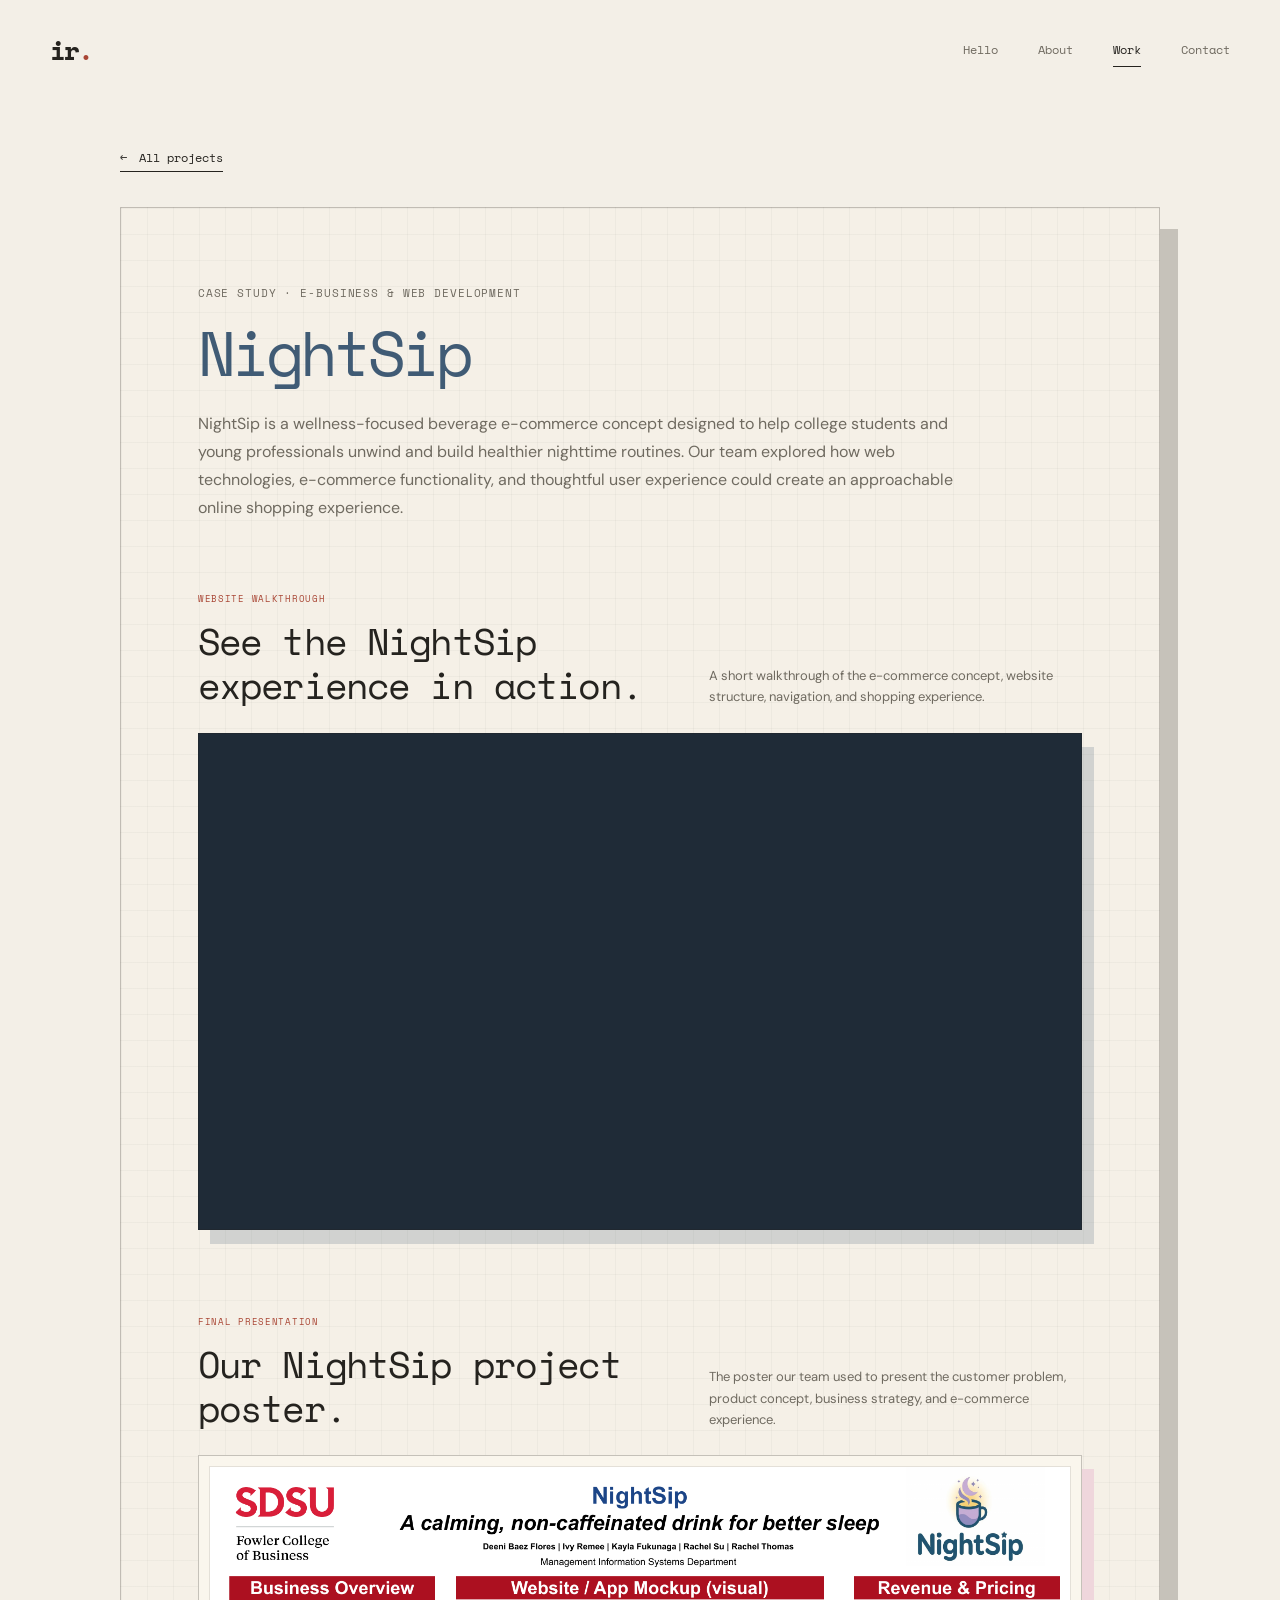
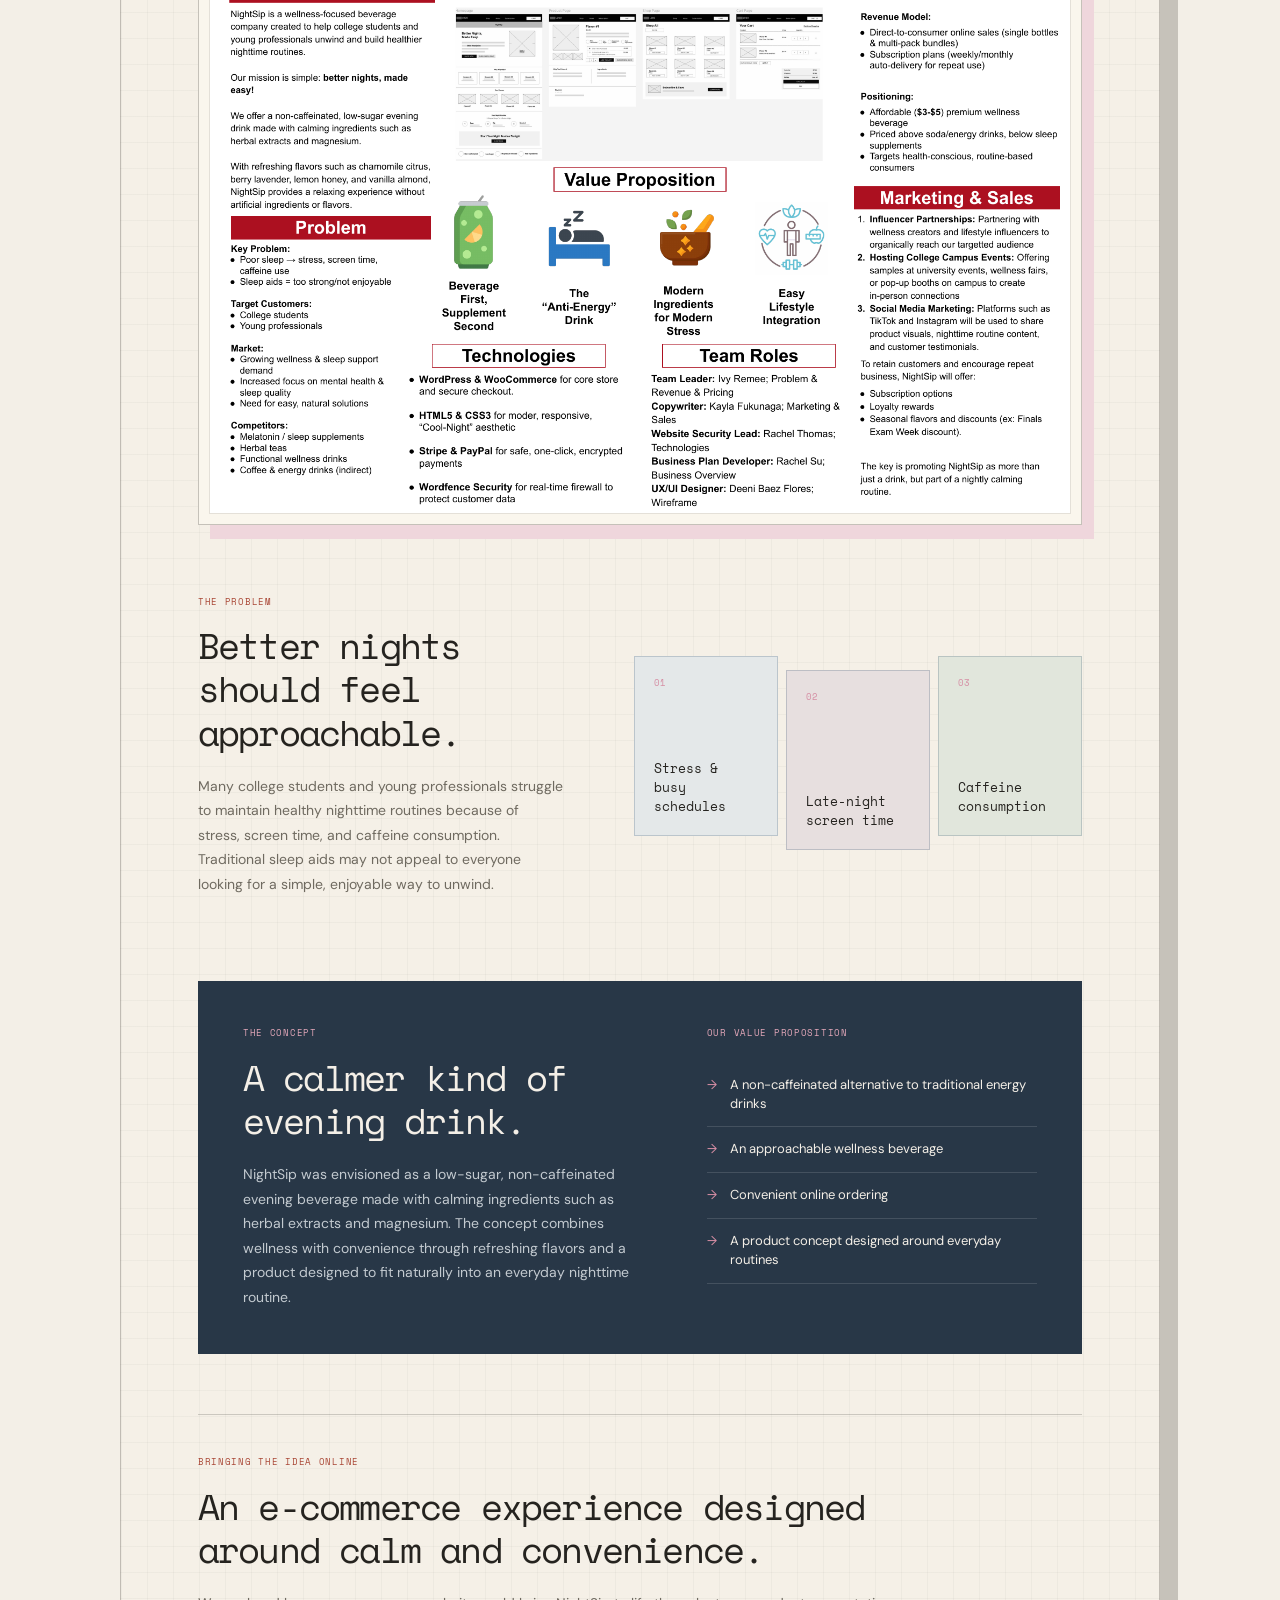
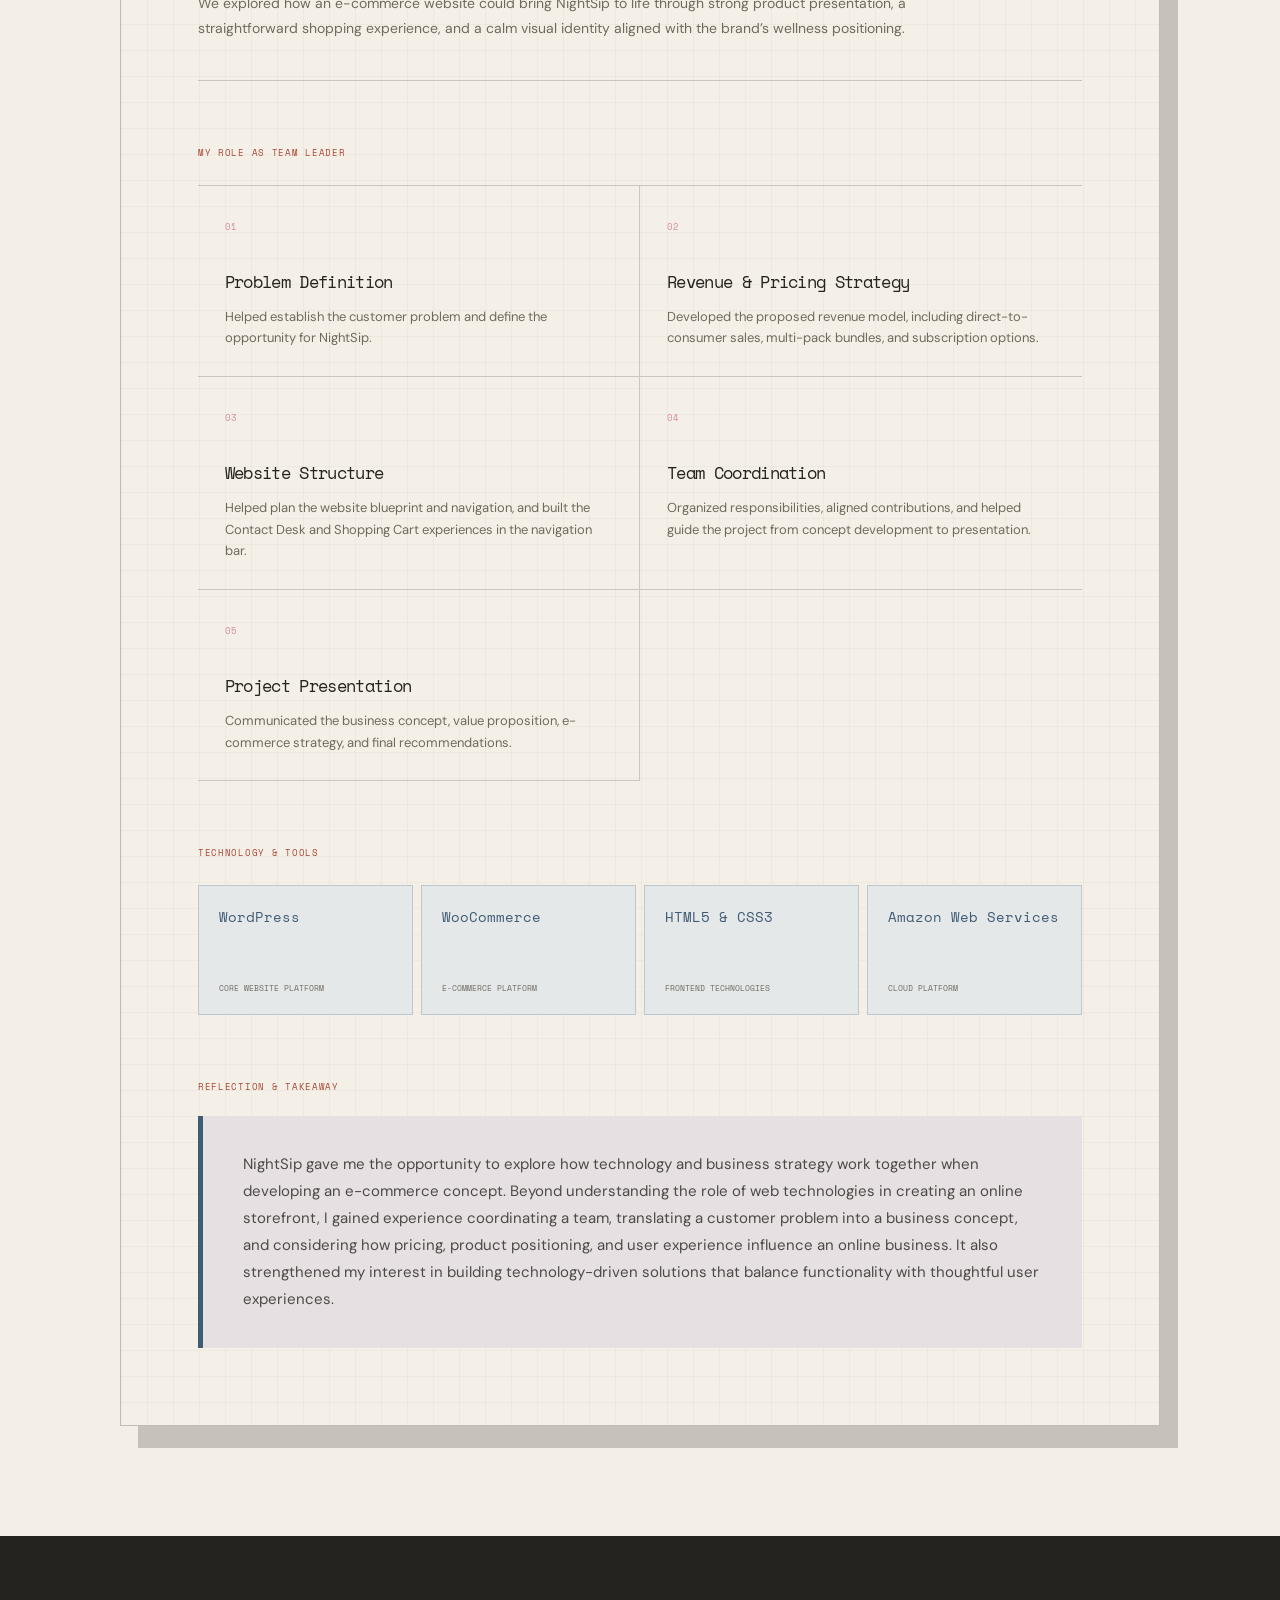
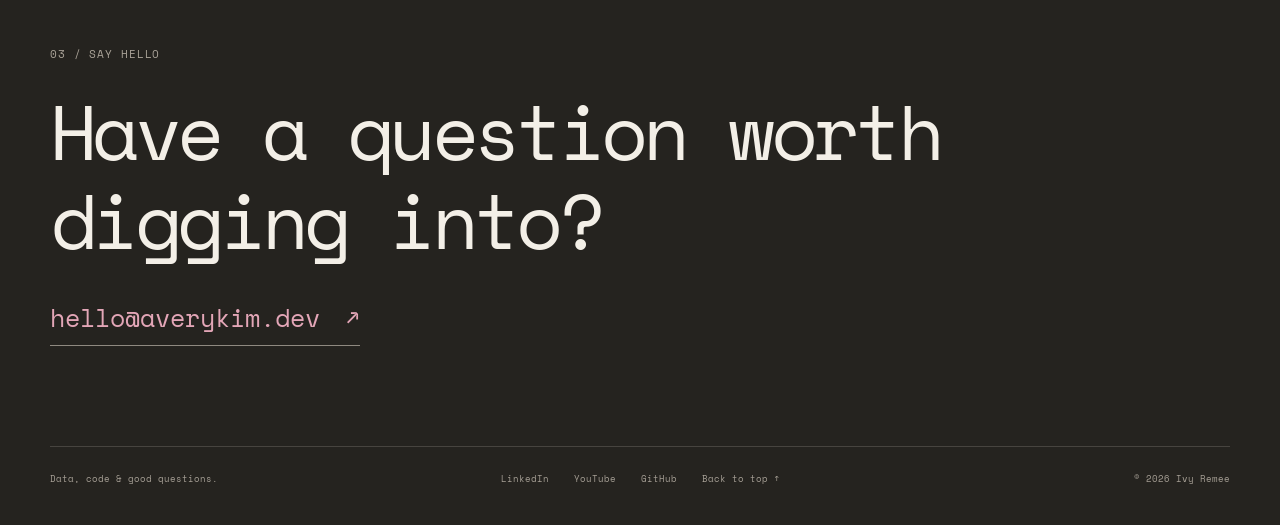
==== projects/nightsip.html @ f797c95e "Add files via upload" ====
<!DOCTYPE html>
<html lang="en">
<head>
  <meta charset="UTF-8">
  <meta name="viewport" content="width=device-width, initial-scale=1.0">
  <title>NightSip | Ivy Remee's Portfolio</title>
  <meta name="description" content="NightSip: a wellness beverage e-commerce concept built with WordPress and WooCommerce.">
  <link rel="icon" href="../assets/favicon.svg" type="image/svg+xml">
  <link rel="icon" href="../assets/favicon-32.png" type="image/png" sizes="32x32">
  <link rel="shortcut icon" href="../assets/favicon.ico">
  <link rel="apple-touch-icon" href="../assets/apple-touch-icon.png">
  <link rel="stylesheet" href="../css/base.css">
  <link rel="stylesheet" href="../css/project.css">
</head>
<body id="top">

  <header class="header">
    <a class="header__logo" href="../index.html#home" aria-label="Ivy Remee, home">ir<span class="header__logo-dot">.</span></a>
    <button class="header__toggle" type="button" aria-expanded="false" aria-controls="primary-nav" aria-label="Toggle navigation">
      <span class="header__toggle-bar header__toggle-bar--top"></span>
      <span class="header__toggle-bar header__toggle-bar--bottom"></span>
    </button>
    <nav class="nav" id="primary-nav" aria-label="Primary navigation">
      <a class="nav__link" href="../index.html#home">Hello</a>
      <a class="nav__link" href="../index.html#about">About</a>
      <a class="nav__link nav__link--active" href="../index.html#work" aria-current="page">Work</a>
      <a class="nav__link" href="#contact">Contact</a>
    </nav>
  </header>

  <main class="project">
    <div class="page-shell">
      <div class="project__inner">
        <a class="project__back" href="../index.html#work"><span class="project__back-icon" aria-hidden="true">←</span> All projects</a>
        <article class="case-study">
          <header class="case-study__header case-study__header--nightsip">
            <p class="kicker">Case study · E-Business &amp; Web Development</p>
            <h1 class="case-study__title">NightSip</h1>
            <p class="case-study__lead">NightSip is a wellness-focused beverage e-commerce concept designed to help college students and young professionals unwind and build healthier nighttime routines. Our team explored how web technologies, e-commerce functionality, and thoughtful user experience could create an approachable online shopping experience.</p>
          </header>

          <section class="nightsip-demo">
            <div class="nightsip-demo__heading">
              <div>
                <p class="case-study__label">Website walkthrough</p>
                <h2>See the NightSip experience in action.</h2>
              </div>
              <p>A short walkthrough of the e-commerce concept, website structure, navigation, and shopping experience.</p>
            </div>
            <div class="video-frame">
              <iframe src="https://www.youtube-nocookie.com/embed/mKow9wGOuWo?rel=0&modestbranding=1&iv_load_policy=3&playsinline=1" title="NightSip e-commerce website walkthrough" loading="lazy" referrerpolicy="strict-origin-when-cross-origin" allow="accelerometer; autoplay; clipboard-write; encrypted-media; gyroscope; picture-in-picture; web-share" allowfullscreen></iframe>
            </div>
          </section>

          <section class="nightsip-poster">
            <div class="nightsip-demo__heading">
              <div>
                <p class="case-study__label">Final presentation</p>
                <h2>Our NightSip project poster.</h2>
              </div>
              <p>The poster our team used to present the customer problem, product concept, business strategy, and e-commerce experience.</p>
            </div>
            <a href="../assets/nightsip-presentation-poster.pdf" target="_blank" rel="noreferrer" aria-label="Open the full NightSip presentation poster as a PDF">
              <img src="../assets/nightsip-presentation-poster.png" alt="NightSip team presentation poster" loading="lazy">
            </a>
          </section>

          <section class="nightsip-problem">
            <div>
              <p class="case-study__label">The problem</p>
              <h2>Better nights should feel approachable.</h2>
              <p>Many college students and young professionals struggle to maintain healthy nighttime routines because of stress, screen time, and caffeine consumption. Traditional sleep aids may not appeal to everyone looking for a simple, enjoyable way to unwind.</p>
            </div>
            <div class="routine-friction" aria-label="Barriers to healthy nighttime routines">
              <article>
                <span>01</span>
                <strong>Stress &amp; busy schedules</strong>
              </article>
              <article>
                <span>02</span>
                <strong>Late-night screen time</strong>
              </article>
              <article>
                <span>03</span>
                <strong>Caffeine consumption</strong>
              </article>
            </div>
          </section>

          <section class="nightsip-solution">
            <div>
              <p class="case-study__label">The concept</p>
              <h2>A calmer kind of evening drink.</h2>
              <p>NightSip was envisioned as a low-sugar, non-caffeinated evening beverage made with calming ingredients such as herbal extracts and magnesium. The concept combines wellness with convenience through refreshing flavors and a product designed to fit naturally into an everyday nighttime routine.</p>
            </div>
            <div>
              <p class="case-study__label">Our value proposition</p>
              <ul>
                <li class="nightsip-solution__item">A non-caffeinated alternative to traditional energy drinks</li>
                <li class="nightsip-solution__item">An approachable wellness beverage</li>
                <li class="nightsip-solution__item">Convenient online ordering</li>
                <li class="nightsip-solution__item">A product concept designed around everyday routines</li>
              </ul>
            </div>
          </section>

          <section class="website-concept">
            <p class="case-study__label">Bringing the idea online</p>
            <h2>An e-commerce experience designed around calm and convenience.</h2>
            <p>We explored how an e-commerce website could bring NightSip to life through strong product presentation, a straightforward shopping experience, and a calm visual identity aligned with the brand’s wellness positioning.</p>
          </section>

          <section class="nightsip-role">
            <p class="case-study__label">My role as team leader</p>
            <div>
              <article>
                <span>01</span>
                <h3>Problem definition</h3>
                <p>Helped establish the customer problem and define the opportunity for NightSip.</p>
              </article>
              <article>
                <span>02</span>
                <h3>Revenue &amp; pricing strategy</h3>
                <p>Developed the proposed revenue model, including direct-to-consumer sales, multi-pack bundles, and subscription options.</p>
              </article>
              <article>
                <span>03</span>
                <h3>Website structure</h3>
                <p>Helped plan the website blueprint and navigation, and built the Contact Desk and Shopping Cart experiences in the navigation bar.</p>
              </article>
              <article>
                <span>04</span>
                <h3>Team coordination</h3>
                <p>Organized responsibilities, aligned contributions, and helped guide the project from concept development to presentation.</p>
              </article>
              <article>
                <span>05</span>
                <h3>Project presentation</h3>
                <p>Communicated the business concept, value proposition, e-commerce strategy, and final recommendations.</p>
              </article>
            </div>
          </section>

          <section class="nightsip-tech">
            <p class="case-study__label">Technology &amp; tools</p>
            <div>
              <article>
                <strong>WordPress</strong>
                <span>Core website platform</span>
              </article>
              <article>
                <strong>WooCommerce</strong>
                <span>E-commerce platform</span>
              </article>
              <article>
                <strong>HTML5 &amp; CSS3</strong>
                <span>Frontend technologies</span>
              </article>
              <article>
                <strong>Amazon Web Services</strong>
                <span>Cloud platform</span>
              </article>
            </div>
          </section>

          <section class="nightsip-reflection">
            <p class="case-study__label">Reflection &amp; takeaway</p>
            <blockquote>NightSip gave me the opportunity to explore how technology and business strategy work together when developing an e-commerce concept. Beyond understanding the role of web technologies in creating an online storefront, I gained experience coordinating a team, translating a customer problem into a business concept, and considering how pricing, product positioning, and user experience influence an online business. It also strengthened my interest in building technology-driven solutions that balance functionality with thoughtful user experiences.</blockquote>
          </section>
        </article>
      </div>
    </div>
  </main>

  <footer class="footer" id="contact">
    <div class="page-shell">
      <p class="kicker kicker--light">03 / Say hello</p>
      <h2 class="section-title section-title--footer">Have a question worth<br>digging into?</h2>
      <a class="footer__contact" href="mailto:hello@averykim.dev">hello@averykim.dev <span class="footer__contact-icon" aria-hidden="true">↗</span></a>
      <div class="footer__row">
        <p>Data, code &amp; good questions.</p>
        <div class="footer__links">
          <a class="footer__link" href="https://www.linkedin.com/in/ivyremee/" target="_blank" rel="noreferrer">LinkedIn</a>
          <a class="footer__link" href="https://www.youtube.com/@lycheeivvy" target="_blank" rel="noreferrer">YouTube</a>
          <a class="footer__link" href="https://github.com" target="_blank" rel="noreferrer">GitHub</a>
          <a class="footer__link" href="#top">Back to top ↑</a>
        </div>
        <span class="footer__copyright">© <span id="year">2026</span> Ivy Remee</span>
      </div>
    </div>
  </footer>

  <script src="../js/main.js" defer></script>
  <script src="../js/cursor.js" defer></script>
</body>
</html>
---- css/base.css ----
/* base.css — design tokens, reset, shared components (buttons, header/nav, footer).
 Loaded on EVERY page. */

@import url("https://fonts.googleapis.com/css2?family=DM+Sans:wght@400;500;600&family=Space+Mono:ital,wght@0,400;0,700;1,400&display=swap");

/* ==========================================================
 Design tokens
 ========================================================== */

:root {
  /* colors */
  --color-paper: #f3efe7;
  --color-ink: #25231f;
  --color-muted: #6f6a60;
  --color-terracotta: #a94635;
  --color-pink: #d58da3;
  --color-pink-soft: #efd6dc;
  --color-sage: #b6c1a6;
  --color-line: rgba(37, 35, 31, 0.2);
  --color-green: #4e6b50;
  --color-blue: #405b75;
  --color-brown: #8e6145;
  --color-fire: #d86045;
  --color-rose: #b96880;
  --color-desk: #dfd8cb;
  --color-work: #e8e1d5;
  --color-card: #f7f3eb;
  --color-footer-muted: #a7a096;

  /* typography */
  --font-sans: "DM Sans", sans-serif;
  --font-mono: "Space Mono", monospace;
  --fs-7: 7px;
  --fs-8: 8px;
  --fs-9: 9px;
  --fs-10: 10px;
  --fs-11: 11px;
  --fs-12: 12px;
  --fs-13: 13px;
  --fs-14: 14px;
  --fs-16: 16px;
  --fs-17: 17px;
  --fs-18: 18px;
  --fs-24: 24px;
  --fs-26: 26px;

  /* spacing */
  --space-4: 4px;
  --space-8: 8px;
  --space-12: 12px;
  --space-14: 14px;
  --space-16: 16px;
  --space-20: 20px;
  --space-22: 22px;
  --space-24: 24px;
  --space-25: 25px;
  --space-30: 30px;
  --space-35: 35px;
  --space-40: 40px;
  --space-55: 55px;
  --space-65: 65px;

  /* layout */
  --shell-width: 1180px;
  --header-height: 100px;
}

/* ==========================================================
 Reset / base
 ========================================================== */

*,
*::before,
*::after {
  box-sizing: border-box;
  border: 0 solid;
  margin: 0;
  padding: 0;
}

html {
  scroll-behavior: smooth;
  line-height: 1.5;
  -webkit-text-size-adjust: 100%;
}

body {
  min-width: 320px;
  overflow-x: clip;
  background: var(--color-paper);
  color: var(--color-ink);
  font-family: var(--font-sans);
}

h1, h2, h3 { font-size: inherit; font-weight: inherit; }

a { color: inherit; text-decoration: inherit; -webkit-tap-highlight-color: transparent; }

strong { font-weight: bolder; }

ul { list-style: none; }

img, svg { display: block; vertical-align: middle; }

img { max-width: 100%; height: auto; }

button {
  font: inherit;
  color: inherit;
  background: transparent;
  cursor: pointer;
  -webkit-tap-highlight-color: transparent;
}

::selection {
  background: var(--color-pink-soft);
  color: var(--color-ink);
}

/* ==========================================================
 Shared blocks
 ========================================================== */

.page-shell {
  width: min(var(--shell-width), calc(100% - 80px));
  margin: 0 auto;
}

.kicker {
  display: flex;
  align-items: center;
  gap: 10px;
  color: var(--color-muted);
  font-family: var(--font-mono);
  font-size: var(--fs-11);
  letter-spacing: 0.08em;
  text-transform: uppercase;
}

.kicker--light {
  color: #aaa398;
}

.section-title {
  margin-top: 15px;
  font-family: var(--font-mono);
  font-size: clamp(32px, 4vw, 52px);
  font-weight: 400;
  letter-spacing: -0.06em;
  line-height: 1.15;
}

.section-title--footer {
  margin: 25px 0 35px;
  font-size: clamp(40px, 6vw, 80px);
}

.button {
  display: inline-flex;
  padding: 14px 19px;
  align-items: center;
  gap: 28px;
  border: 1px solid var(--color-ink);
  font-family: var(--font-mono);
  font-size: var(--fs-12);
  text-decoration: none;
  transition: transform 180ms ease, box-shadow 180ms ease;
}

.button:hover {
  transform: translate(-3px, -3px);
  box-shadow: 4px 4px 0 var(--color-terracotta);
}

.button--dark {
  background: var(--color-ink);
  color: var(--color-paper);
}

.button--light {
  background: transparent;
  color: var(--color-ink);
}

.button--light:hover {
  box-shadow: 4px 4px 0 var(--color-pink);
}

.button--wide {
  min-width: 145px;
  justify-content: space-between;
}

.button--resume {
  border-color: var(--color-blue);
  background: var(--color-blue);
  color: white;
}

.button--resume:hover {
  box-shadow: 4px 4px 0 rgba(64, 91, 117, 0.35);
}

.button--linkedin {
  border-color: var(--color-green);
  background: var(--color-green);
  color: white;
}

.button--linkedin:hover {
  box-shadow: 4px 4px 0 rgba(78, 107, 80, 0.35);
}

.button--youtube {
  border-color: var(--color-brown);
  background: var(--color-brown);
  color: white;
}

.button--youtube:hover {
  box-shadow: 4px 4px 0 rgba(142, 97, 69, 0.35);
}

.text-link {
  display: inline-flex;
  padding-bottom: 4px;
  align-items: center;
  gap: 12px;
  border-bottom: 1px solid var(--color-ink);
  color: var(--color-ink);
  font-family: var(--font-mono);
  font-size: var(--fs-12);
  text-decoration: none;
}

.text-link__icon {
  transition: transform 180ms ease;
}

.text-link:hover .text-link__icon {
  transform: translateX(5px);
}

/* ==========================================================
 Header / navigation
 ========================================================== */

.header {
  position: absolute;
  z-index: 20;
  top: 0;
  right: 0;
  left: 0;
  display: flex;
  width: min(var(--shell-width), calc(100% - 80px));
  height: var(--header-height);
  margin: 0 auto;
  align-items: center;
  justify-content: space-between;
}

.header__logo {
  color: var(--color-ink);
  font-family: var(--font-mono);
  font-size: 26px;
  font-weight: 700;
  letter-spacing: -2px;
  text-decoration: none;
}

.header__logo-dot {
  color: var(--color-terracotta);
}

.header__toggle {
  display: none;
}

.nav {
  display: flex;
  align-items: center;
  gap: 40px;
}

.nav__link {
  position: relative;
  color: var(--color-muted);
  font-family: var(--font-mono);
  font-size: var(--fs-12);
  text-decoration: none;
}

.nav__link::after {
  position: absolute;
  right: 0;
  bottom: -8px;
  left: 0;
  height: 1px;
  background: var(--color-ink);
  content: "";
  transform: scaleX(0);
  transform-origin: right;
  transition: transform 250ms ease;
}

.nav__link:hover,
.nav__link--active {
  color: var(--color-ink);
}

.nav__link:hover::after,
.nav__link--active::after {
  transform: scaleX(1);
  transform-origin: left;
}

/* ==========================================================
 Footer
 ========================================================== */

.footer {
  padding: 110px 0 40px;
  background: var(--color-ink);
  color: var(--color-paper);
}

.footer__contact {
  display: inline-flex;
  padding-bottom: 8px;
  align-items: center;
  gap: 25px;
  border-bottom: 1px solid #8f8980;
  color: #e3a6b7;
  font-family: var(--font-mono);
  font-size: clamp(17px, 2vw, 25px);
  text-decoration: none;
}

.footer__contact-icon {
  transition: transform 180ms ease;
}

.footer__contact:hover .footer__contact-icon {
  transform: translate(5px, -5px);
}

.footer__row {
  display: grid;
  margin-top: 100px;
  padding-top: 25px;
  border-top: 1px solid #47443f;
  grid-template-columns: 1fr auto 1fr;
  align-items: center;
  color: var(--color-footer-muted);
  font-family: var(--font-mono);
  font-size: var(--fs-9);
}

.footer__links {
  display: flex;
  gap: 25px;
}

.footer__link {
  color: inherit;
  text-decoration: none;
}

.footer__link:hover {
  color: white;
}

.footer__copyright {
  text-align: right;
}

/* ==========================================================
 Tablet — max-width 1024px
 ========================================================== */

@media (max-width: 1024px) {
  .page-shell,
  .header {
    width: min(100% - 40px, 680px);
  }

  .header__toggle {
    position: relative;
    z-index: 22;
    display: block;
    width: 34px;
    height: 34px;
    border: 0;
    background: transparent;
  }

  .header__toggle-bar {
    position: absolute;
    right: 2px;
    width: 25px;
    height: 1px;
    background: var(--color-ink);
    transition: transform 180ms ease;
  }

  .header__toggle-bar--top { top: 12px; }

  .header__toggle-bar--bottom { top: 20px; }

  .nav {
    position: fixed;
    top: 0;
    right: -100%;
    width: min(82vw, 340px);
    height: 100vh;
    padding: 110px 45px;
    flex-direction: column;
    align-items: flex-start;
    background: #e7dfd2;
    box-shadow: -20px 0 50px rgba(37, 35, 31, 0.12);
    gap: 30px;
    visibility: hidden;
    transition: right 280ms ease, visibility 0s linear 280ms;
  }

  .nav--open {
    right: 0;
    visibility: visible;
    transition: right 280ms ease, visibility 0s linear 0s;
  }

  .nav__link {
    font-size: var(--fs-18);
  }
}

/* ==========================================================
 Mobile — max-width 768px
 ========================================================== */

@media (max-width: 768px) {
  .page-shell,
  .header {
    width: calc(100% - 34px);
  }

  .header {
    height: 78px;
  }

  .button--wide {
    width: 100%;
  }

  .footer {
    padding-top: 80px;
  }

  .footer__row {
    margin-top: 75px;
    grid-template-columns: 1fr;
    gap: 22px;
  }

  .footer__copyright {
    text-align: left;
  }
}

@media (prefers-reduced-motion: reduce) {
  html {
    scroll-behavior: auto;
  }

  *,
  *::before,
  *::after {
    animation-duration: 0.01ms !important;
    animation-iteration-count: 1 !important;
    transition-duration: 0.01ms !important;
  }
}

/* ==========================================================
   Crosshair cursor (js/cursor.js adds the .reticle element)
   Mouse only — touch screens keep their normal behavior.
   ========================================================== */
html.has-reticle,
html.has-reticle * {
  cursor: none !important;
}

.reticle {
  position: fixed;
  z-index: 9999;
  top: 0;
  left: 0;
  width: 0;
  height: 0;
  opacity: 0;
  pointer-events: none;
  transition: opacity 150ms ease;
}

.reticle--visible {
  opacity: 1;
}

.reticle__ring {
  position: absolute;
  top: -11px;
  left: -11px;
  width: 22px;
  height: 22px;
  border: 1.5px solid var(--color-terracotta);
  border-radius: 50%;
  transition: transform 180ms ease, border-color 180ms ease, background-color 180ms ease;
}

.reticle__tick,
.reticle__dot {
  position: absolute;
  background: var(--color-terracotta);
  transition: background-color 180ms ease;
}

.reticle__dot {
  top: -1.5px;
  left: -1.5px;
  width: 3px;
  height: 3px;
}

.reticle__tick--n { top: -17px; left: -0.75px; width: 1.5px; height: 11px; }
.reticle__tick--s { top: 6px; left: -0.75px; width: 1.5px; height: 11px; }
.reticle__tick--w { top: -0.75px; left: -17px; width: 11px; height: 1.5px; }
.reticle__tick--e { top: -0.75px; left: 6px; width: 11px; height: 1.5px; }

.reticle__chip {
  position: absolute;
  top: 20px;
  left: 20px;
  padding: 5px 7px;
  border: 1px solid var(--color-ink);
  background: var(--color-paper);
  box-shadow: 3px 3px 0 rgba(213, 141, 163, 0.6);
  color: var(--color-ink);
  font-family: var(--font-mono);
  font-size: var(--fs-10);
  line-height: 1;
  white-space: pre;
  transition: box-shadow 180ms ease;
}

.reticle--flip-x .reticle__chip {
  right: 20px;
  left: auto;
}

.reticle--flip-y .reticle__chip {
  top: auto;
  bottom: 20px;
}

/* over links and buttons */
.reticle--hover .reticle__ring {
  border-color: var(--color-pink);
  background: rgba(213, 141, 163, 0.16);
  transform: scale(1.7);
}

.reticle--hover .reticle__chip {
  box-shadow: 3px 3px 0 var(--color-terracotta);
}

/* while the mouse button is down */
.reticle--pressed .reticle__ring {
  transform: scale(0.7);
}

.reticle--hover.reticle--pressed .reticle__ring {
  transform: scale(1.35);
}

/* on the dark footer */
.reticle--dark .reticle__ring {
  border-color: var(--color-pink);
}

.reticle--dark .reticle__tick,
.reticle--dark .reticle__dot {
  background: var(--color-pink);
}

.reticle--dark.reticle--hover .reticle__ring {
  border-color: var(--color-paper);
  background: rgba(243, 239, 231, 0.14);
}
---- css/project.css ----
/* project.css — styles for the case-study pages in /projects.
 Loaded together with base.css. */

.case-study__header {
  max-width: 800px;
}

.case-study__title {
  margin: 19px 0 25px;
  font-family: var(--font-mono);
  font-size: clamp(34px, 5vw, 62px);
  font-weight: 400;
  letter-spacing: -0.065em;
  line-height: 1.05;
}

.case-study__lead {
  max-width: 760px;
  color: var(--color-muted);
  font-size: var(--fs-16);
  line-height: 1.75;
}

.case-study__label {
  color: var(--color-terracotta);
  font-family: var(--font-mono);
  font-size: var(--fs-9);
  letter-spacing: 0.08em;
  text-transform: uppercase;
}

.case-study__columns {
  display: grid;
  margin-top: 65px;
  padding: 35px 0;
  border-top: 1px solid var(--color-line);
  border-bottom: 1px solid var(--color-line);
  grid-template-columns: 1fr 1fr;
  gap: 60px;
}

.case-study__checklist,
.case-study__tags {
  margin: 22px 0 0;
  padding: 0;
  list-style: none;
}

.case-study__check {
  position: relative;
  margin: 11px 0;
  padding-left: 21px;
  color: var(--color-muted);
  font-size: var(--fs-14);
}

.case-study__check::before {
  position: absolute;
  top: 0;
  left: 0;
  color: var(--color-terracotta);
  content: "→";
  font-family: var(--font-mono);
}

.case-study__tags {
  display: flex;
  flex-wrap: wrap;
  gap: 8px;
}

.case-study__tag {
  padding: 7px 10px;
  border: 1px solid var(--color-line);
  border-radius: 30px;
  background: rgba(255, 255, 255, 0.32);
  font-family: var(--font-mono);
  font-size: var(--fs-9);
}

.insights {
  padding-top: 65px;
}

.insights__grid {
  display: grid;
  margin-top: 24px;
  grid-template-columns: 1fr;
  gap: 14px;
}

.insight {
  min-height: 240px;
  padding: 25px;
  border: 1px solid var(--color-line);
  background: rgba(250, 246, 237, 0.8);
}

.insight--visual {
  display: grid;
  padding: 18px;
  grid-template-columns: minmax(0, 1.35fr) minmax(240px, 0.65fr);
  align-items: center;
  gap: 35px;
}

.insight--1 { box-shadow: inset 0 5px 0 var(--color-fire); }

.insight--2 { box-shadow: inset 0 5px 0 var(--color-green); }

.insight--3 { box-shadow: inset 0 5px 0 var(--color-blue); }

.insight__image {
  display: block;
  width: 100%;
  border: 1px solid rgba(37, 35, 31, 0.12);
  background: white;
}

.insight__num {
  color: var(--color-pink);
  font-family: var(--font-mono);
  font-size: var(--fs-10);
}

.insight__title {
  margin: 40px 0 16px;
  font-family: var(--font-mono);
  font-size: var(--fs-18);
  font-weight: 400;
  letter-spacing: -0.04em;
  line-height: 1.25;
}

.insight__text,
.reflection__text {
  color: var(--color-muted);
  font-size: var(--fs-13);
  line-height: 1.68;
}

.outcomes {
  margin-top: 55px;
  padding: 34px;
  border-left: 5px solid var(--color-terracotta);
  background: var(--color-pink-soft);
}

.outcomes__list {
  display: grid;
  margin: 22px 0 0;
  padding: 0;
  grid-template-columns: 1fr 1fr;
  gap: 14px 35px;
  list-style: none;
}

.outcomes__item {
  position: relative;
  padding-left: 18px;
  font-size: var(--fs-13);
  line-height: 1.5;
}

.outcomes__item::before {
  position: absolute;
  left: 0;
  color: var(--color-terracotta);
  content: "•";
}

.reflection {
  display: grid;
  margin-top: 55px;
  grid-template-columns: 1fr 1fr;
  gap: 55px;
}

.reflection__item {
  padding-top: 25px;
  border-top: 1px solid var(--color-line);
}

.reflection__text {
  margin-top: 18px;
}

/* ==========================================================
 Tablet — max-width 1024px
 ========================================================== */

@media (max-width: 1024px) {
  .insights__grid {
    grid-template-columns: 1fr;
  }

  .insight {
    min-height: auto;
  }

  .insight--visual {
    grid-template-columns: 1fr;
    gap: 22px;
  }
}

/* ==========================================================
 Mobile — max-width 768px
 ========================================================== */

@media (max-width: 768px) {
  .case-study__title {
    font-size: 34px;
  }

  .case-study__columns,
  .reflection {
    grid-template-columns: 1fr;
    gap: 35px;
  }

  .outcomes {
    padding: 25px 20px;
  }

  .outcomes__list {
    grid-template-columns: 1fr;
  }
}

/* ==========================================================
   Project page layout (replaces the old modal on the homepage)
   ========================================================== */
.project {
  padding-top: 145px;
  padding-bottom: 110px;
}

.project__inner {
  width: min(100%, 1040px);
  margin: 0 auto;
}

.project__back {
  display: inline-flex;
  margin-bottom: 35px;
  padding-bottom: 4px;
  align-items: center;
  gap: 12px;
  border-bottom: 1px solid var(--color-ink);
  color: var(--color-ink);
  font-family: var(--font-mono);
  font-size: var(--fs-12);
  text-decoration: none;
}

.project__back-icon {
  transition: transform 180ms ease;
}

.project__back:hover .project__back-icon {
  transform: translateX(-5px);
}

.case-study {
  position: relative;
  padding: clamp(38px, 6vw, 80px);
  border: 1px solid rgba(37, 35, 31, 0.25);
  background-color: #f5f0e7;
  background-image:
    linear-gradient(rgba(37, 35, 31, 0.035) 1px, transparent 1px),
    linear-gradient(90deg, rgba(37, 35, 31, 0.035) 1px, transparent 1px);
  background-size: 26px 26px;
  box-shadow: 18px 22px 0 rgba(37, 35, 31, 0.22);
}

@media (max-width: 768px) {
  .project {
    padding-top: 110px;
    padding-bottom: 70px;
  }

  .case-study {
    padding: 45px 20px;
    box-shadow: none;
  }
}


/* ==========================================================
   Starting Salary page
   ========================================================== */
.analysis-code {
  display: block;
  margin-top: 23px;
  padding: 12px 14px;
  overflow-x: auto;
  border: 1px solid rgba(64, 91, 117, 0.25);
  background: #e7ebed;
  color: var(--color-blue);
  font-family: var(--font-mono);
  font-size: var(--fs-9);
  line-height: 1.5;
  white-space: nowrap;
}

.code-showcase {
  margin-top: 65px;
  padding: clamp(28px, 5vw, 50px);
  border: 1px solid rgba(64, 91, 117, 0.24);
  background: #dfe5e7;
}

.code-showcase__heading {
  max-width: 680px;
}

.code-showcase__heading h2 {
  margin: 13px 0 12px;
  font-family: var(--font-mono);
  font-size: clamp(27px, 4vw, 40px);
  font-weight: 400;
  letter-spacing: -0.055em;
}

.code-showcase__grid {
  display: grid;
  margin-top: 32px;
  grid-template-columns: repeat(2, 1fr);
  gap: 12px;
}

.code-showcase__item {
  min-width: 0;
  padding: 22px;
  border: 1px solid rgba(64, 91, 117, 0.23);
  background: #e7ebed;
}

.code-showcase__item > span {
  color: var(--color-green);
  font-family: var(--font-mono);
  font-size: var(--fs-9);
}

.code-showcase__item h3 {
  min-height: 42px;
  margin: 17px 0 15px;
  font-family: var(--font-mono);
  font-size: var(--fs-13);
  font-weight: 400;
  line-height: 1.45;
}

.code-showcase pre {
  margin: 0;
  overflow-x: auto;
}

.code-showcase code {
  color: var(--color-blue);
  font-family: var(--font-mono);
  font-size: var(--fs-8);
  line-height: 1.75;
}

.code-caption {
  margin-top: 20px;
  padding-top: 16px;
  border-top: 1px solid rgba(64, 91, 117, 0.2);
  color: var(--color-muted);
  font-size: var(--fs-11);
  line-height: 1.6;
}

.salary-result-card {
  display: grid;
  margin-top: 55px;
  padding: clamp(28px, 5vw, 50px);
  border-left: 5px solid var(--color-green);
  background: #dfe7da;
  grid-template-columns: auto 1fr;
  align-items: center;
  gap: clamp(30px, 6vw, 75px);
}

.salary-result-card > div {
  display: flex;
  flex-direction: column;
}

.salary-result-card > div:first-child > span {
  color: var(--color-blue);
  font-family: var(--font-mono);
  font-size: clamp(45px, 7vw, 78px);
  letter-spacing: -0.08em;
  line-height: 1;
}

.salary-result-card small {
  margin-top: 8px;
  color: var(--color-muted);
  font-family: var(--font-mono);
  font-size: var(--fs-8);
  text-transform: uppercase;
}

.salary-results-copy ul {
  display: grid;
  margin: 17px 0 0;
  padding: 0;
  gap: 9px;
  list-style: none;
}

.salary-results-copy__item {
  position: relative;
  padding-left: 18px;
  color: #465043;
  font-size: var(--fs-13);
  line-height: 1.5;
}

.salary-results-copy__item::before {
  position: absolute;
  left: 0;
  color: var(--color-green);
  content: "→";
  font-family: var(--font-mono);
}

/* ==========================================================
   NightSip page
   ========================================================== */
.case-study__header--nightsip .case-study__title {
  color: var(--color-blue);
}

.nightsip-demo {
  margin-top: 70px;
}

.nightsip-demo__heading {
  display: grid;
  margin-bottom: 25px;
  grid-template-columns: 1fr 0.8fr;
  align-items: end;
  gap: 45px;
}

.nightsip-demo__heading h2 {
  margin-top: 13px;
  font-family: var(--font-mono);
  font-size: clamp(24px, 3vw, 37px);
  font-weight: 400;
  letter-spacing: -0.05em;
  line-height: 1.2;
}

.nightsip-demo__heading > p {
  color: var(--color-muted);
  font-size: var(--fs-13);
  line-height: 1.65;
}

.video-frame {
  position: relative;
  overflow: hidden;
  border: 1px solid rgba(37, 35, 31, 0.28);
  background: #1f2b37;
  box-shadow: 12px 14px 0 rgba(64, 91, 117, 0.2);
  aspect-ratio: 16 / 9;
}

.video-frame iframe {
  display: block;
  width: 100%;
  height: 100%;
  border: 0;
}

.nightsip-poster {
  margin-top: 85px;
}

.nightsip-poster > a {
  position: relative;
  display: block;
  padding: 10px;
  border: 1px solid rgba(37, 35, 31, 0.25);
  background: #faf6ed;
  box-shadow: 12px 14px 0 var(--color-pink-soft);
  text-decoration: none;
  transition: transform 200ms ease, box-shadow 200ms ease;
}

.nightsip-poster > a:hover {
  box-shadow: 16px 18px 0 rgba(213, 141, 163, 0.4);
  transform: translateY(-4px);
}

.nightsip-poster img {
  display: block;
  width: 100%;
  border: 1px solid rgba(37, 35, 31, 0.1);
}

.nightsip-problem {
  display: grid;
  margin-top: 70px;
  grid-template-columns: 0.9fr 1.1fr;
  align-items: center;
  gap: 70px;
}

.nightsip-problem h2,
.nightsip-solution h2,
.website-concept h2 {
  margin: 16px 0 20px;
  font-family: var(--font-mono);
  font-size: clamp(24px, 3vw, 36px);
  font-weight: 400;
  letter-spacing: -0.05em;
  line-height: 1.2;
}

.nightsip-problem > div:first-child > p:last-child,
.nightsip-solution > div:first-child > p:last-child,
.website-concept > p:last-child {
  color: var(--color-muted);
  font-size: var(--fs-14);
  line-height: 1.75;
}

.routine-friction {
  display: grid;
  grid-template-columns: repeat(3, 1fr);
  gap: 8px;
}

.routine-friction article {
  display: flex;
  min-height: 180px;
  padding: 19px;
  flex-direction: column;
  justify-content: space-between;
  border: 1px solid rgba(64, 91, 117, 0.25);
  background: #e4e8e9;
}

.routine-friction article:nth-child(2) {
  background: #e7dfdf;
  transform: translateY(14px);
}

.routine-friction article:nth-child(3) {
  background: #e1e6dc;
}

.routine-friction span,
.nightsip-role article > span {
  color: var(--color-pink);
  font-family: var(--font-mono);
  font-size: var(--fs-9);
}

.routine-friction strong {
  font-family: var(--font-mono);
  font-size: var(--fs-13);
  font-weight: 400;
  line-height: 1.45;
}

.nightsip-solution {
  display: grid;
  margin-top: 85px;
  padding: 45px;
  background: #283747;
  color: #f4efe7;
  grid-template-columns: 1fr 0.85fr;
  gap: 75px;
}

.nightsip-solution .case-study__label {
  color: #e4a8ba;
}

.nightsip-solution > div:first-child > p:last-child {
  color: #c3cad0;
}

.nightsip-solution ul {
  margin: 23px 0 0;
  padding: 0;
  list-style: none;
}

.nightsip-solution__item {
  position: relative;
  padding: 13px 0 13px 23px;
  border-bottom: 1px solid rgba(255, 255, 255, 0.13);
  font-size: var(--fs-13);
  line-height: 1.45;
}

.nightsip-solution__item::before {
  position: absolute;
  left: 0;
  color: var(--color-pink);
  content: "→";
}

.website-concept {
  margin-top: 60px;
  padding: 40px 0;
  border-top: 1px solid var(--color-line);
  border-bottom: 1px solid var(--color-line);
}

.website-concept h2,
.website-concept > p:last-child {
  max-width: 720px;
}

.nightsip-role,
.nightsip-tech {
  padding-top: 65px;
}

.nightsip-role > div {
  display: grid;
  margin-top: 25px;
  grid-template-columns: repeat(2, 1fr);
  border-top: 1px solid var(--color-line);
}

.nightsip-role article {
  min-height: 190px;
  padding: 27px;
  border-right: 1px solid var(--color-line);
  border-bottom: 1px solid var(--color-line);
}

.nightsip-role article:nth-child(even) {
  border-right: 0;
}

.nightsip-role h3 {
  margin: 32px 0 12px;
  font-family: var(--font-mono);
  font-size: 17px;
  font-weight: 400;
  letter-spacing: -0.04em;
  text-transform: capitalize;
}

.nightsip-role article p {
  color: var(--color-muted);
  font-size: var(--fs-13);
  line-height: 1.65;
}

.nightsip-tech > div {
  display: grid;
  margin-top: 25px;
  grid-template-columns: repeat(4, 1fr);
  gap: 8px;
}

.nightsip-tech article {
  display: flex;
  min-height: 130px;
  padding: 20px;
  flex-direction: column;
  justify-content: space-between;
  border: 1px solid rgba(64, 91, 117, 0.24);
  background: #e4e8e9;
}

.nightsip-tech article span {
  color: var(--color-muted);
  font-family: var(--font-mono);
  font-size: var(--fs-8);
  text-transform: uppercase;
}

.nightsip-tech article strong {
  color: var(--color-blue);
  font-family: var(--font-mono);
  font-size: var(--fs-14);
  font-weight: 400;
}

.nightsip-reflection {
  margin-top: 65px;
}

.nightsip-reflection blockquote {
  margin: 23px 0 0;
  padding: 35px 40px;
  border-left: 5px solid var(--color-blue);
  background: #e6e0e2;
  color: #4d4a46;
  font-size: 15px;
  line-height: 1.8;
}

/* Tablet — max-width 1024px */
@media (max-width: 1024px) {
  .code-showcase__grid {
    grid-template-columns: 1fr;
  }

  .nightsip-problem {
    grid-template-columns: 1fr;
    gap: 45px;
  }

  .nightsip-demo__heading {
    grid-template-columns: 1fr;
    align-items: start;
    gap: 15px;
  }

  .nightsip-tech > div {
    grid-template-columns: repeat(2, 1fr);
  }
}

/* Mobile — max-width 768px */
@media (max-width: 768px) {
  .salary-result-card {
    grid-template-columns: 1fr;
    gap: 25px;
  }

  .routine-friction,
  .nightsip-solution,
  .nightsip-role > div,
  .nightsip-tech > div {
    grid-template-columns: 1fr;
  }

  .routine-friction article {
    min-height: 125px;
  }

  .routine-friction article:nth-child(2) {
    transform: none;
  }

  .nightsip-solution {
    padding: 30px 22px;
    gap: 40px;
  }

  .nightsip-role article {
    min-height: auto;
    border-right: 0;
  }

  .nightsip-reflection blockquote {
    padding: 26px 22px;
    font-size: var(--fs-14);
  }
}
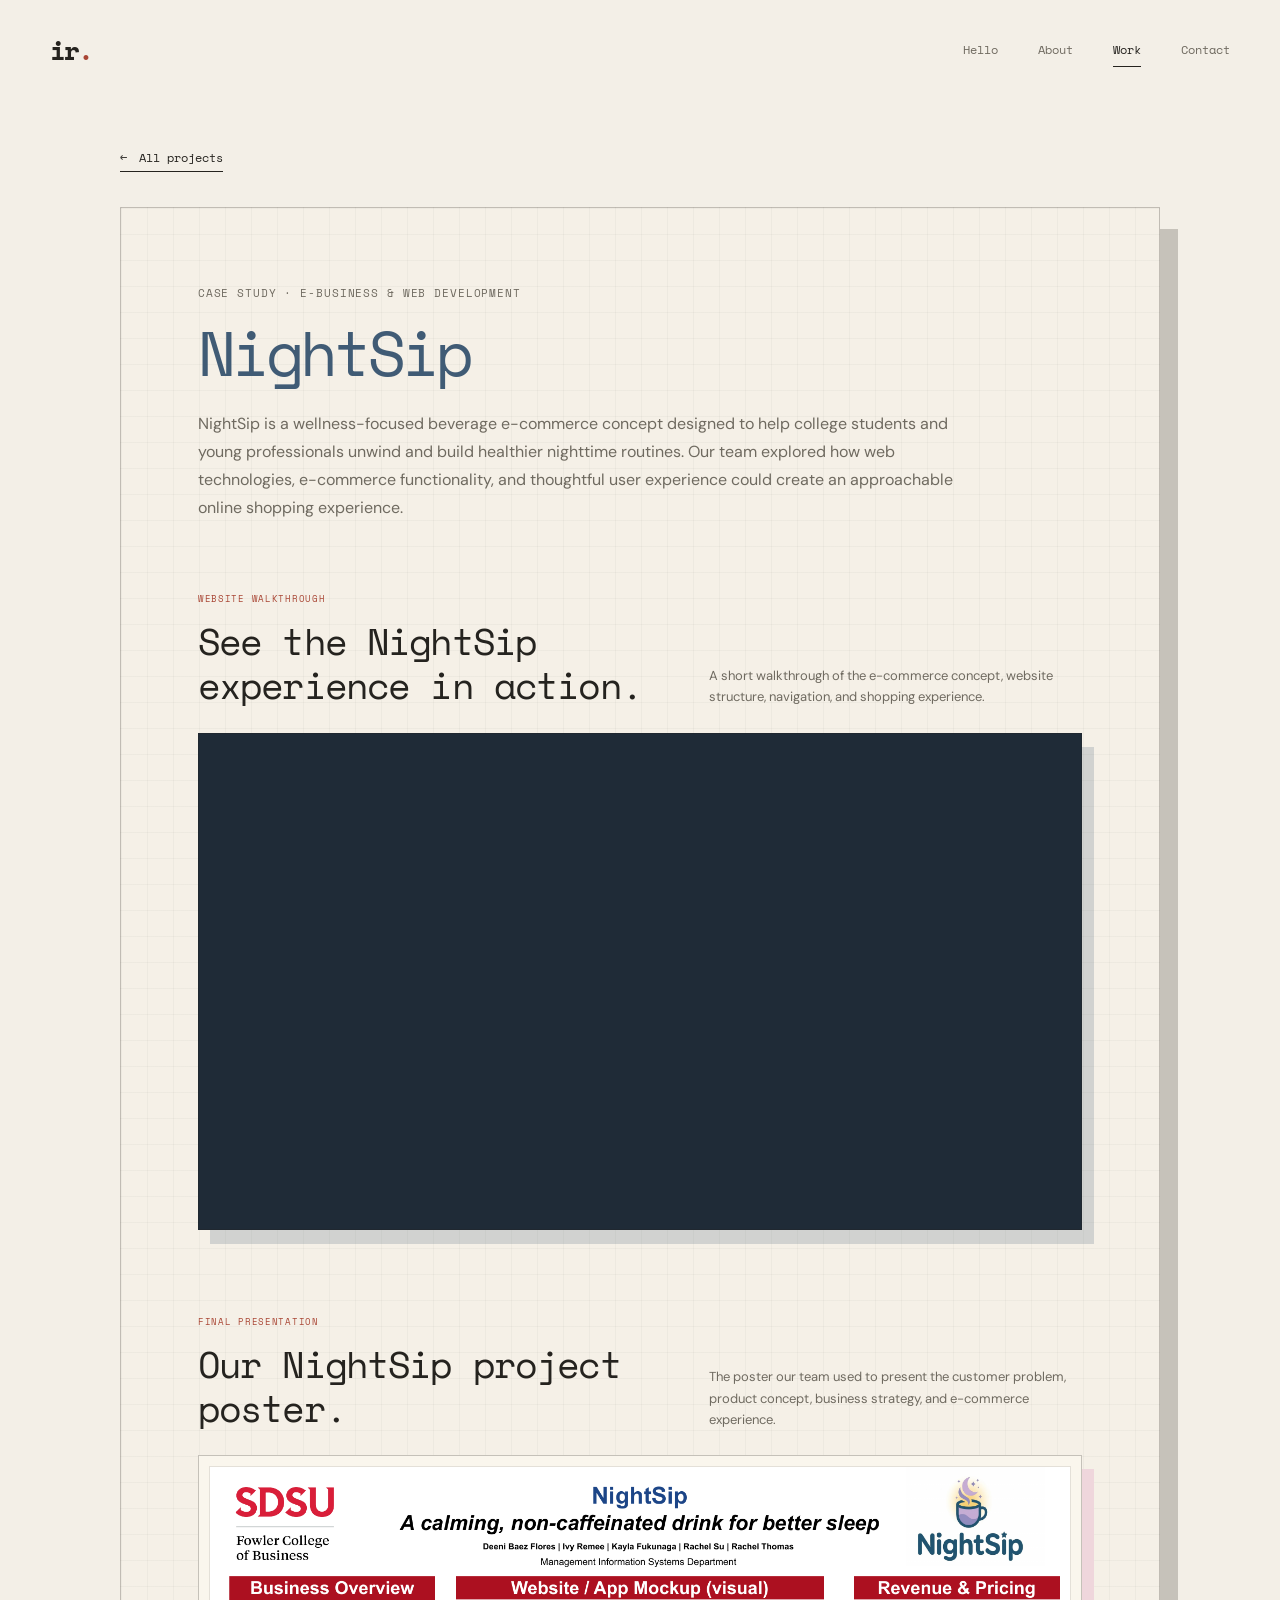
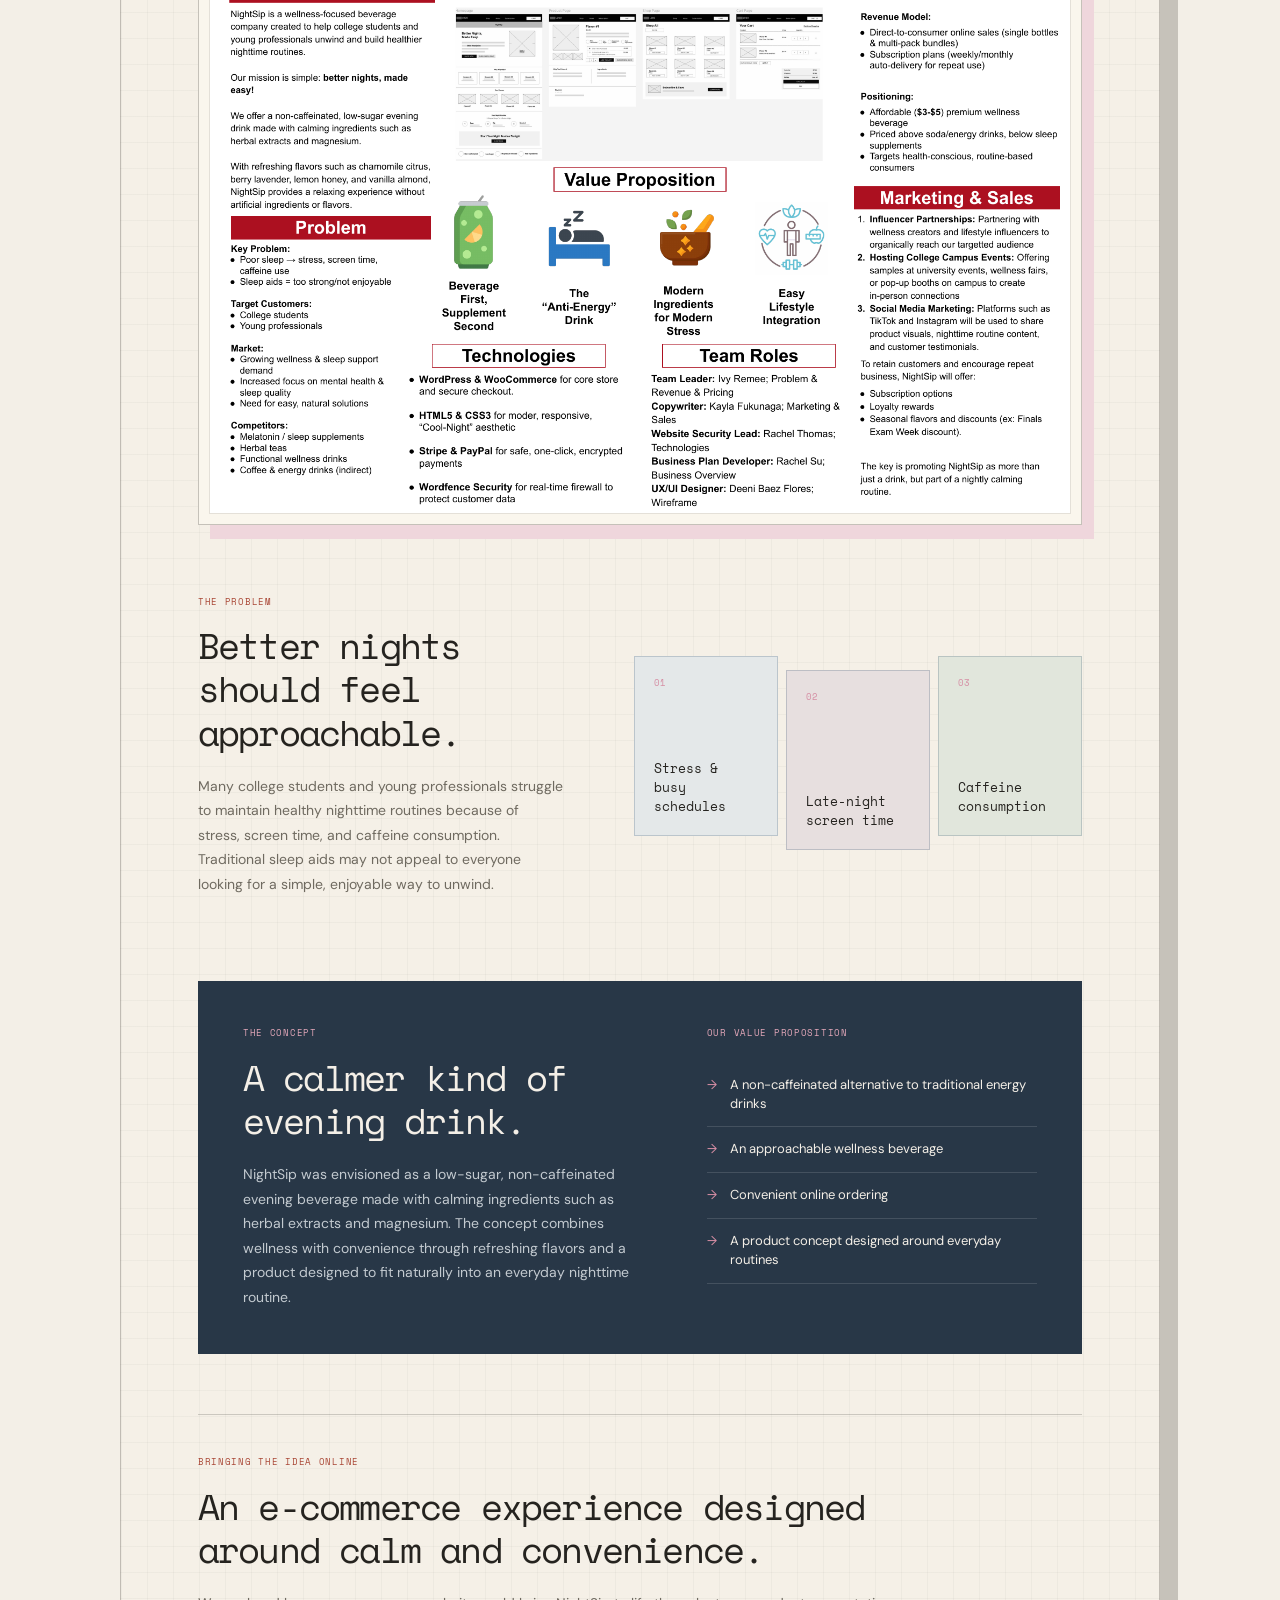
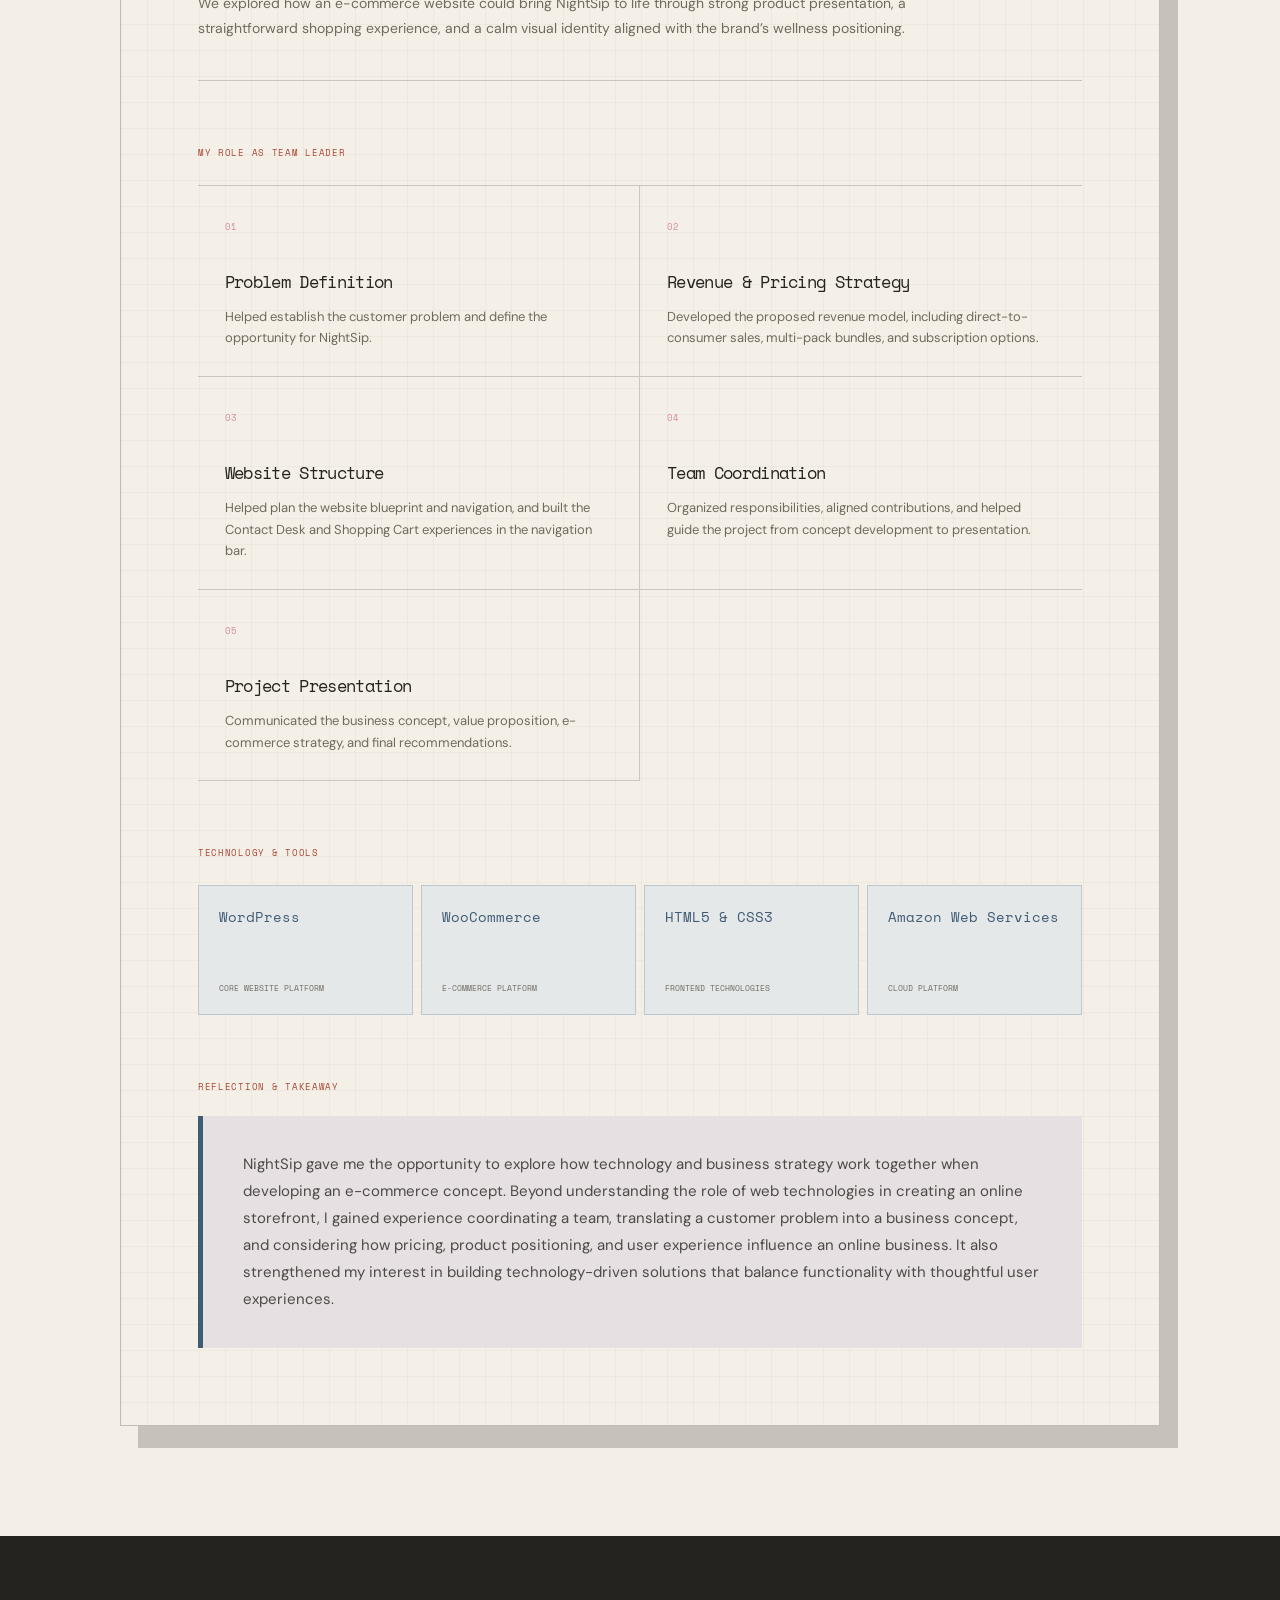
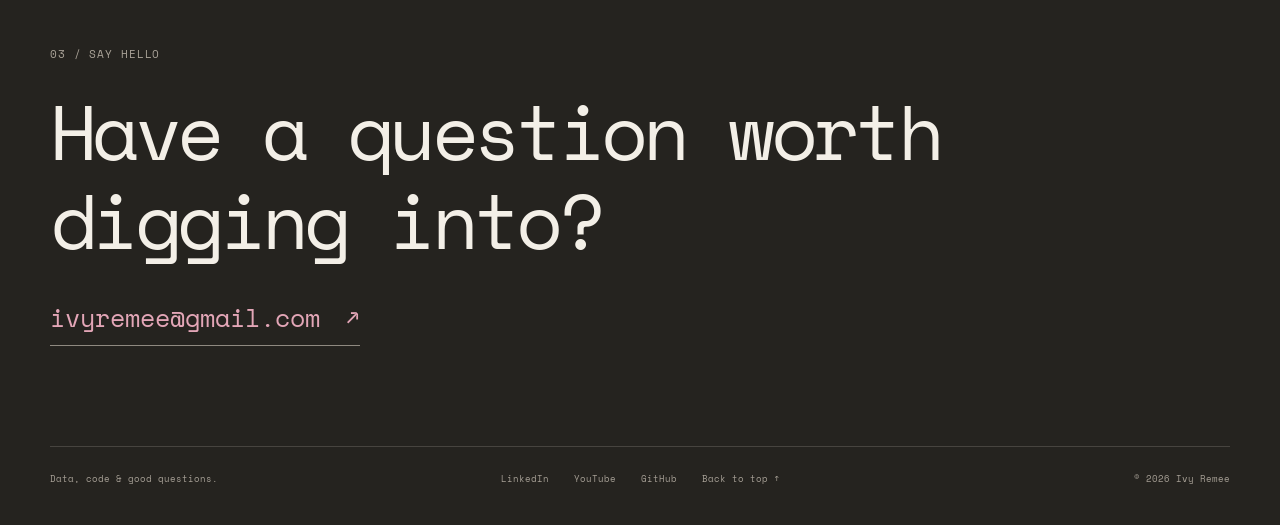
==== commit 2e3b49cd: "Update footer contact email address" ====
--- a/projects/nightsip.html
+++ b/projects/nightsip.html
@@ -176,7 +176,7 @@
     <div class="page-shell">
       <p class="kicker kicker--light">03 / Say hello</p>
       <h2 class="section-title section-title--footer">Have a question worth<br>digging into?</h2>
-      <a class="footer__contact" href="mailto:hello@averykim.dev">hello@averykim.dev <span class="footer__contact-icon" aria-hidden="true">↗</span></a>
+      <a class="footer__contact" href="mailto:ivyremee@gmail.com">ivyremee@gmail.com<span class="footer__contact-icon" aria-hidden="true">↗</span></a>
       <div class="footer__row">
         <p>Data, code &amp; good questions.</p>
         <div class="footer__links">
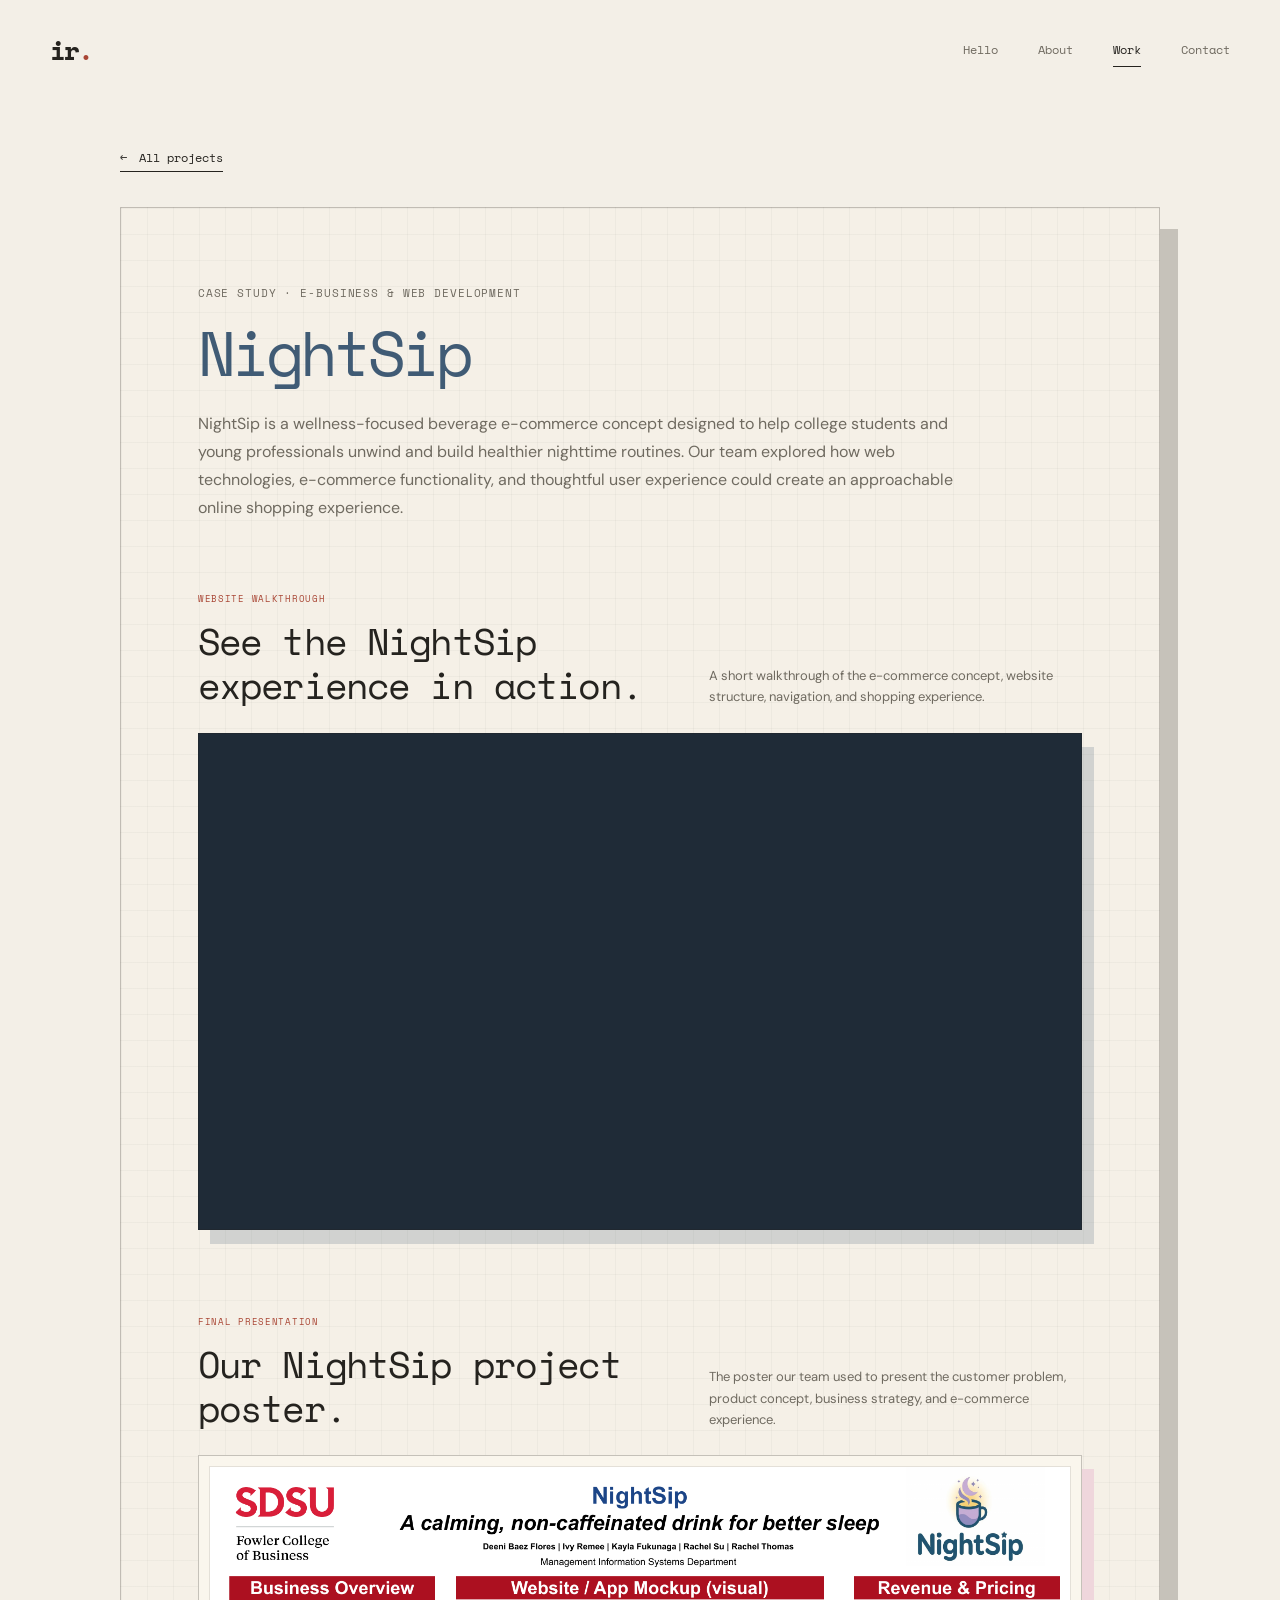
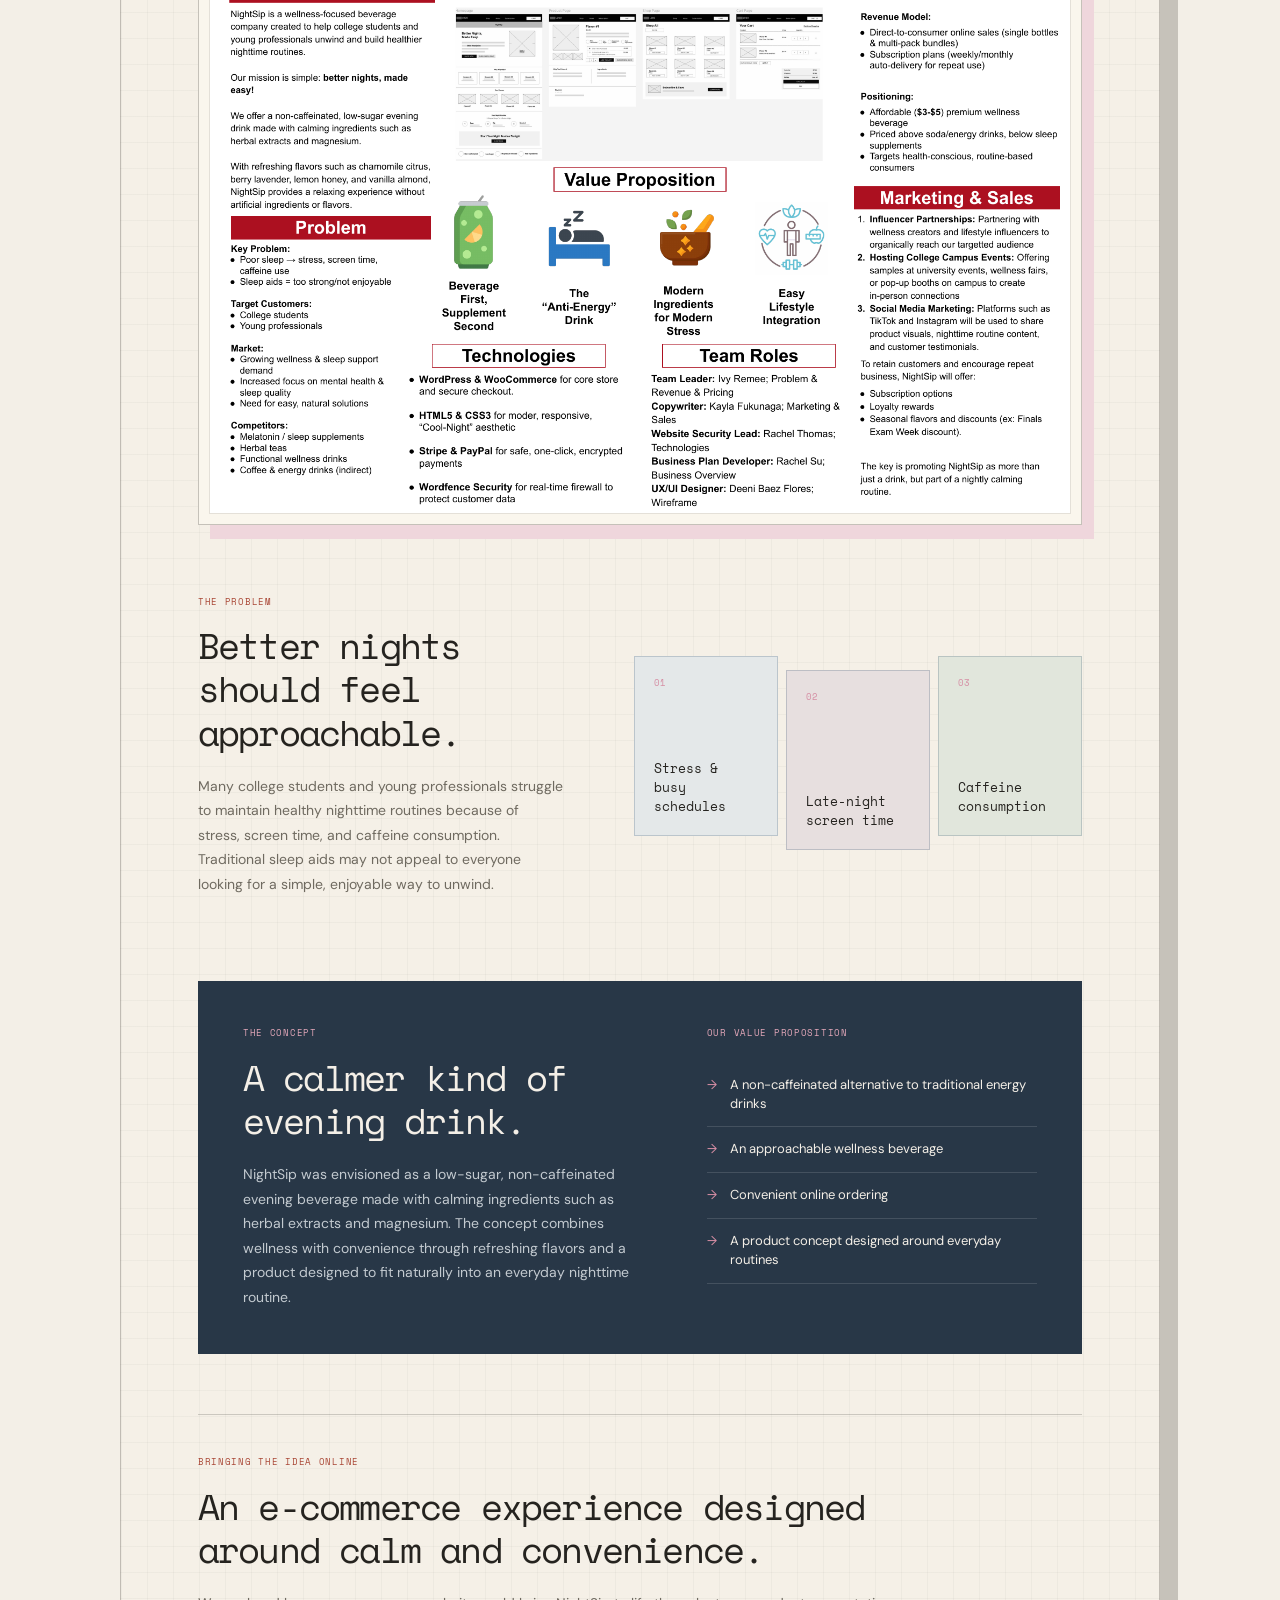
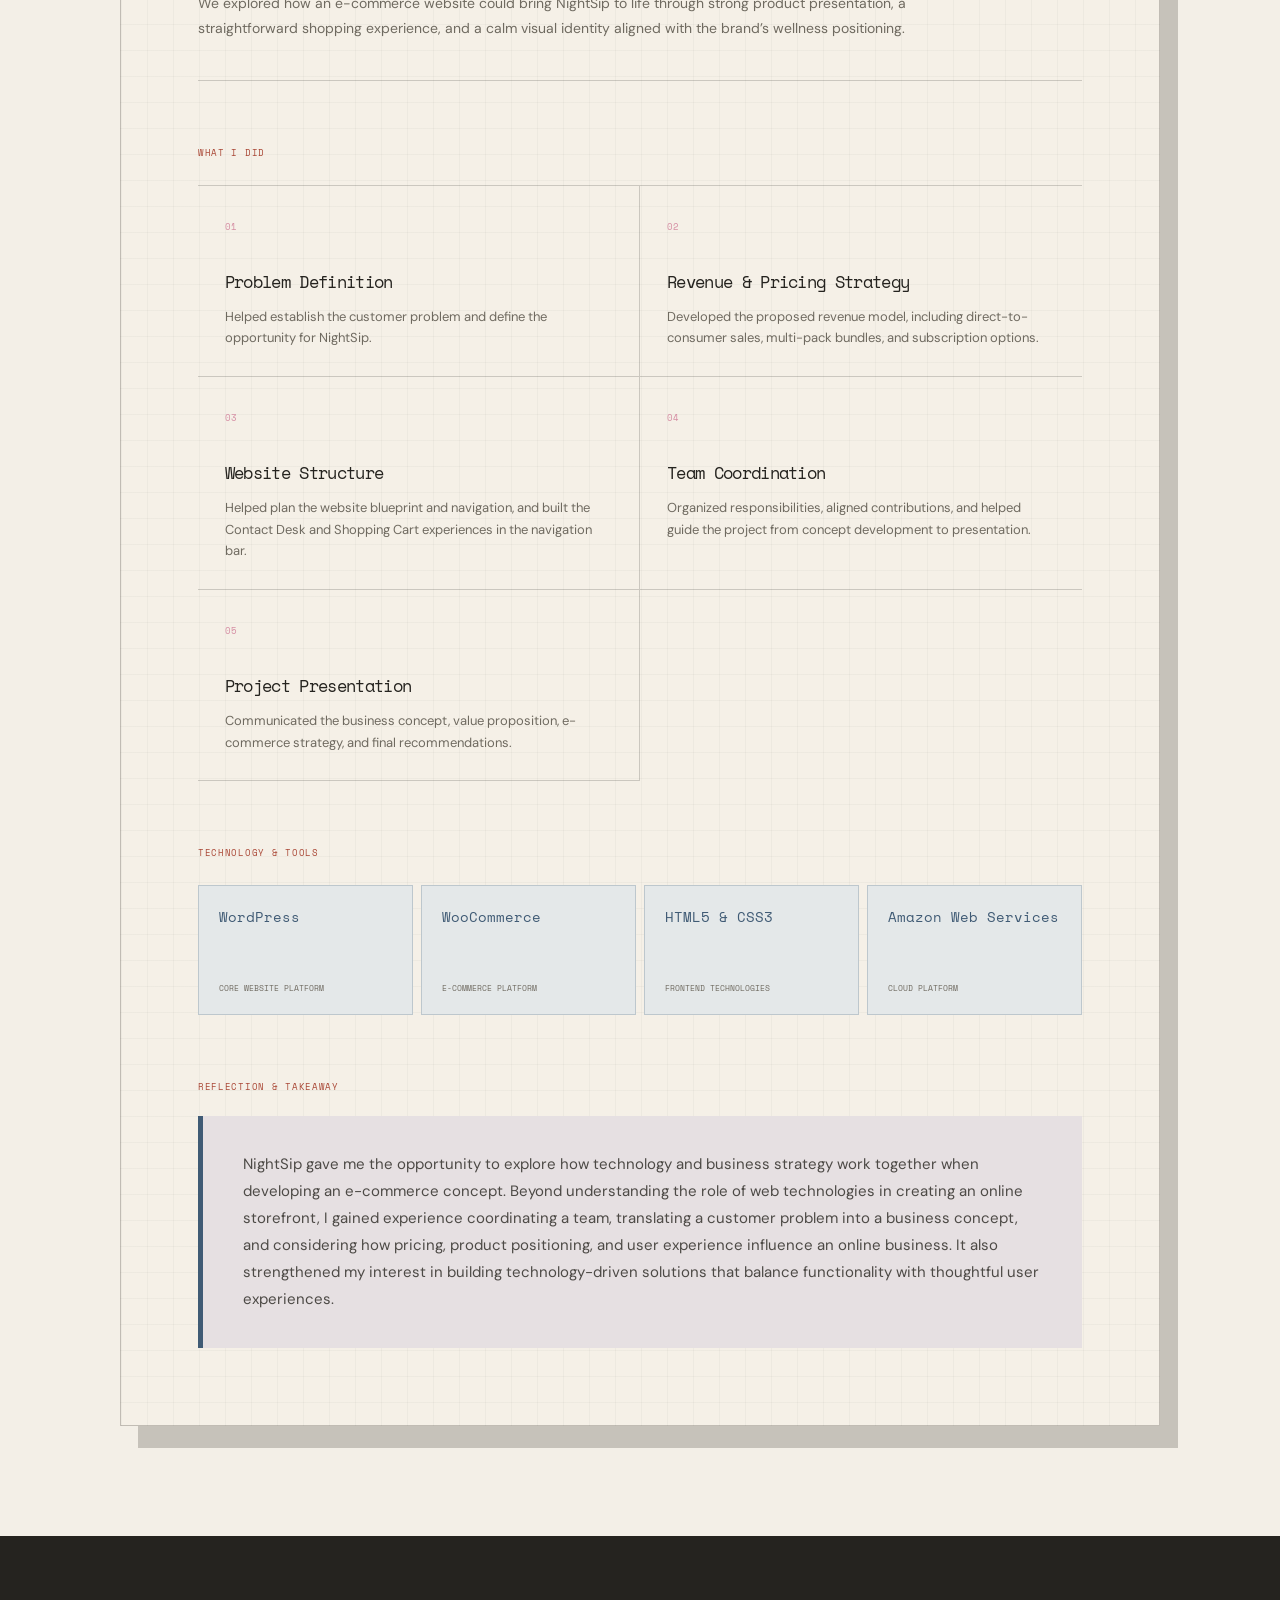
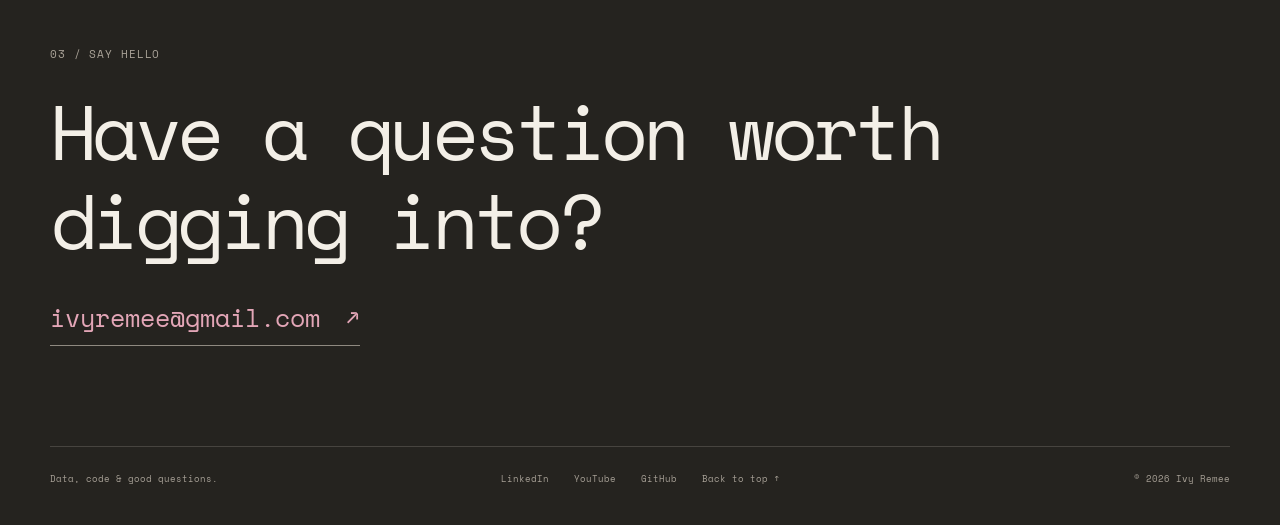
==== commit b21e9edf: "Update nightsip.html" ====
--- a/projects/nightsip.html
+++ b/projects/nightsip.html
@@ -111,7 +111,7 @@
           </section>
 
           <section class="nightsip-role">
-            <p class="case-study__label">My role as team leader</p>
+            <p class="case-study__label">What I did</p>
             <div>
               <article>
                 <span>01</span>
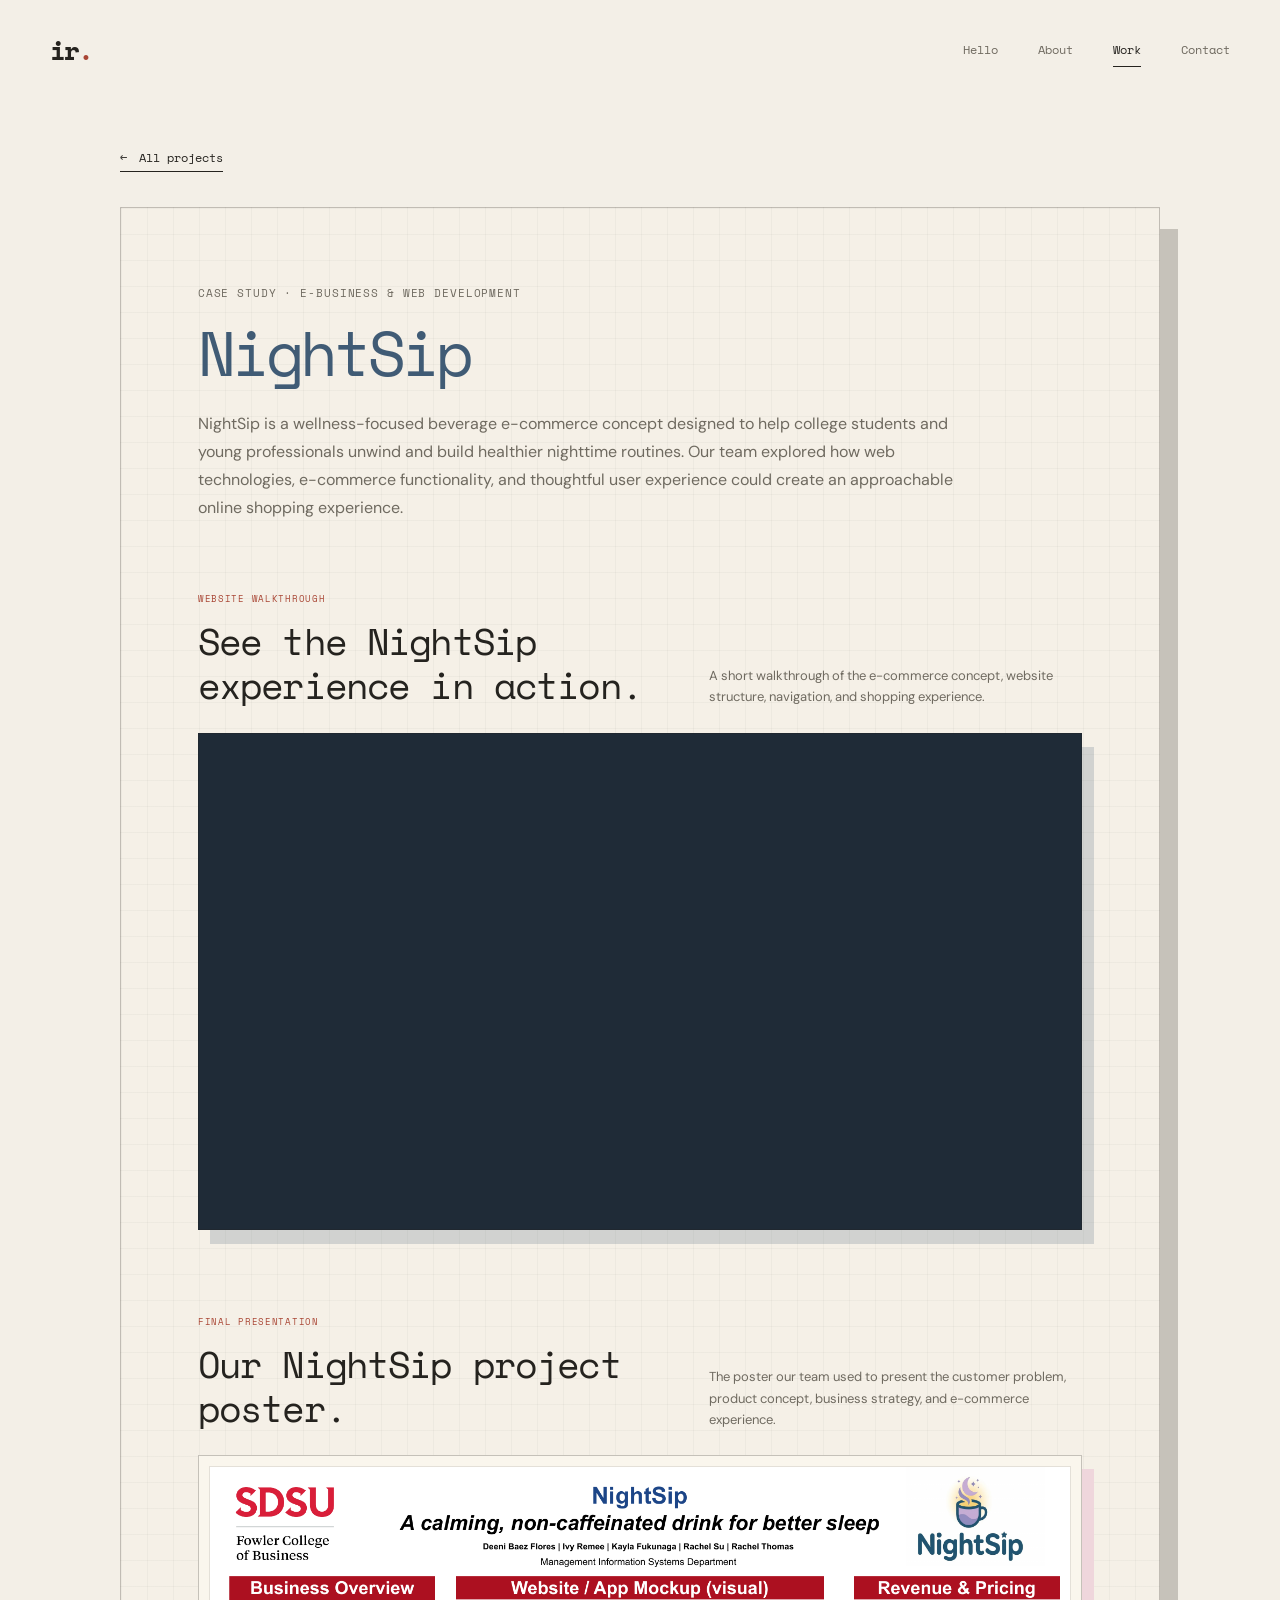
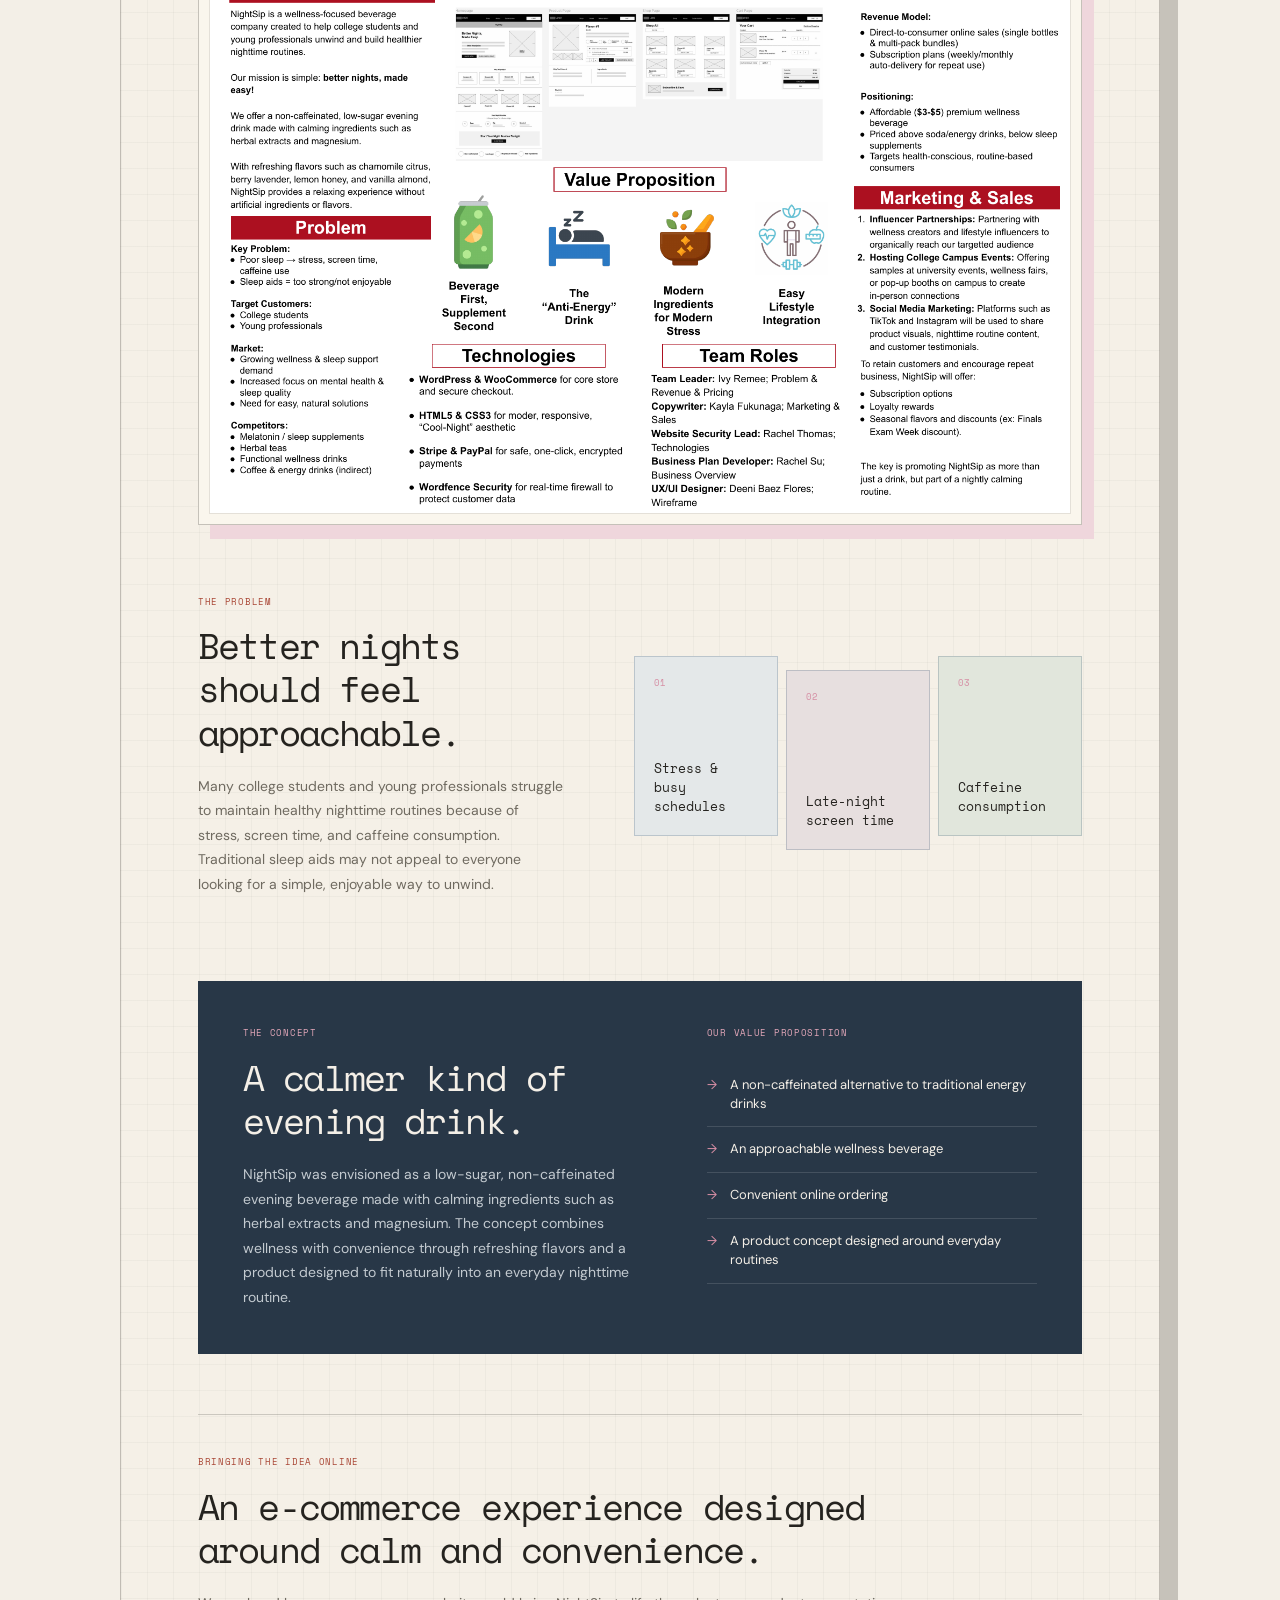
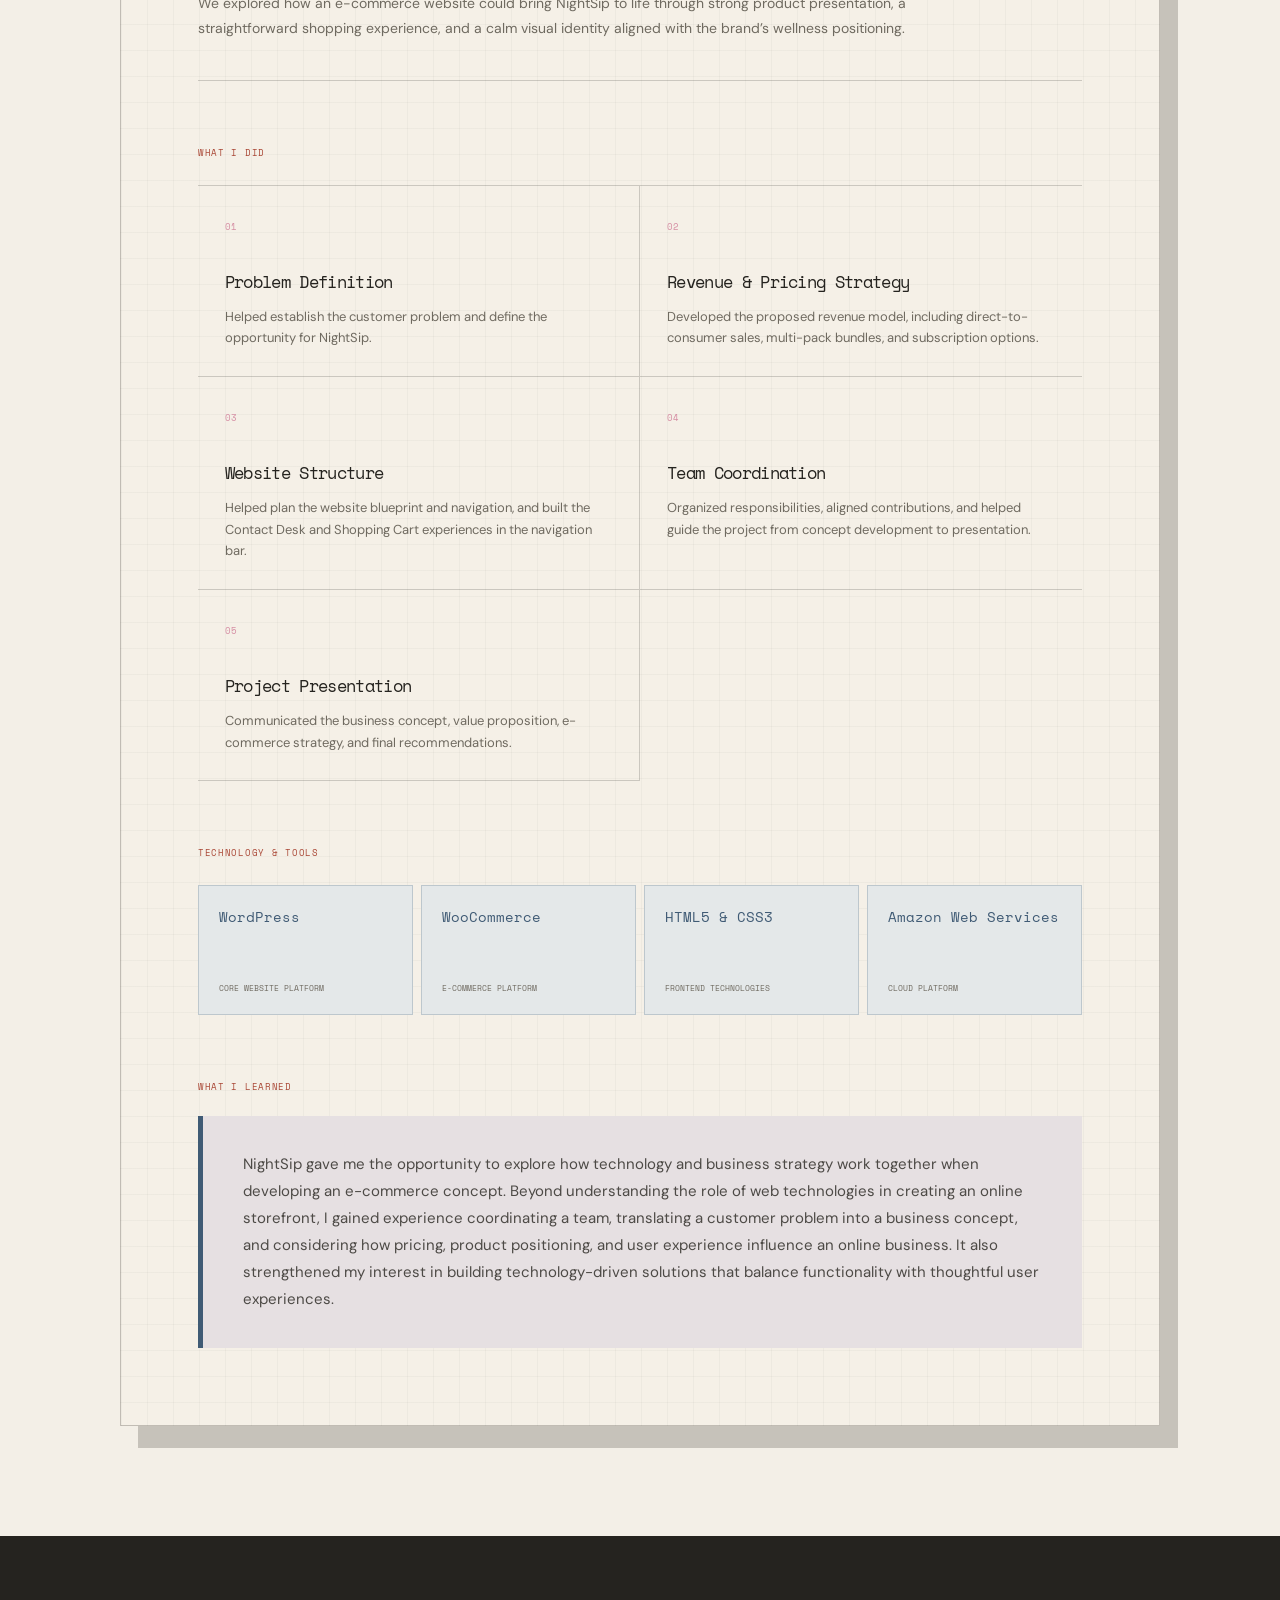
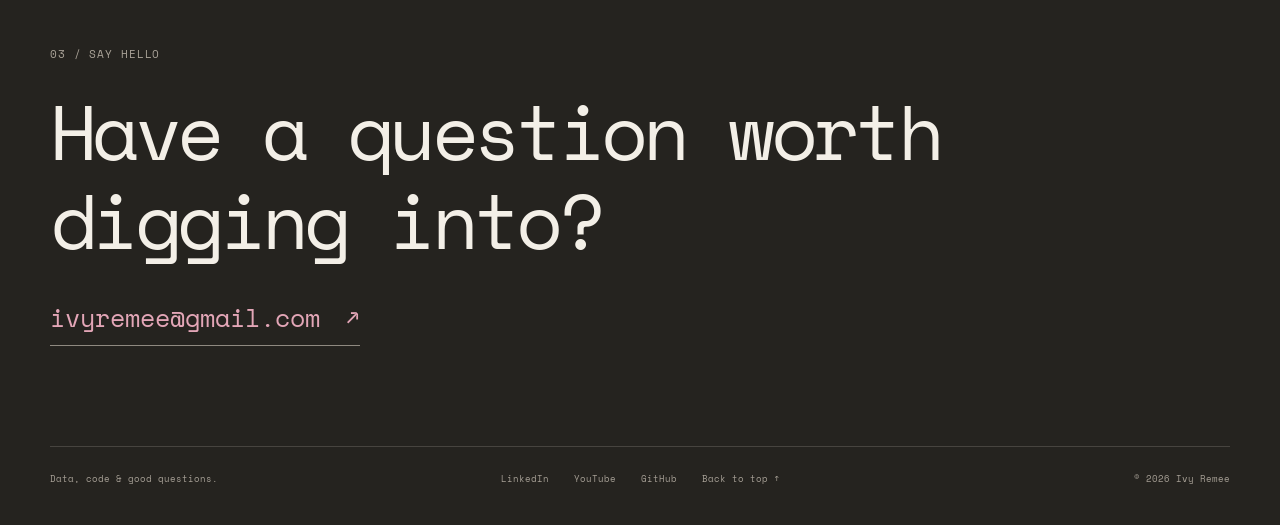
==== commit b76ffc85: "Update reflection label in nightsip.html" ====
--- a/projects/nightsip.html
+++ b/projects/nightsip.html
@@ -164,7 +164,7 @@
           </section>
 
           <section class="nightsip-reflection">
-            <p class="case-study__label">Reflection &amp; takeaway</p>
+            <p class="case-study__label">What I Learned</p>
             <blockquote>NightSip gave me the opportunity to explore how technology and business strategy work together when developing an e-commerce concept. Beyond understanding the role of web technologies in creating an online storefront, I gained experience coordinating a team, translating a customer problem into a business concept, and considering how pricing, product positioning, and user experience influence an online business. It also strengthened my interest in building technology-driven solutions that balance functionality with thoughtful user experiences.</blockquote>
           </section>
         </article>
